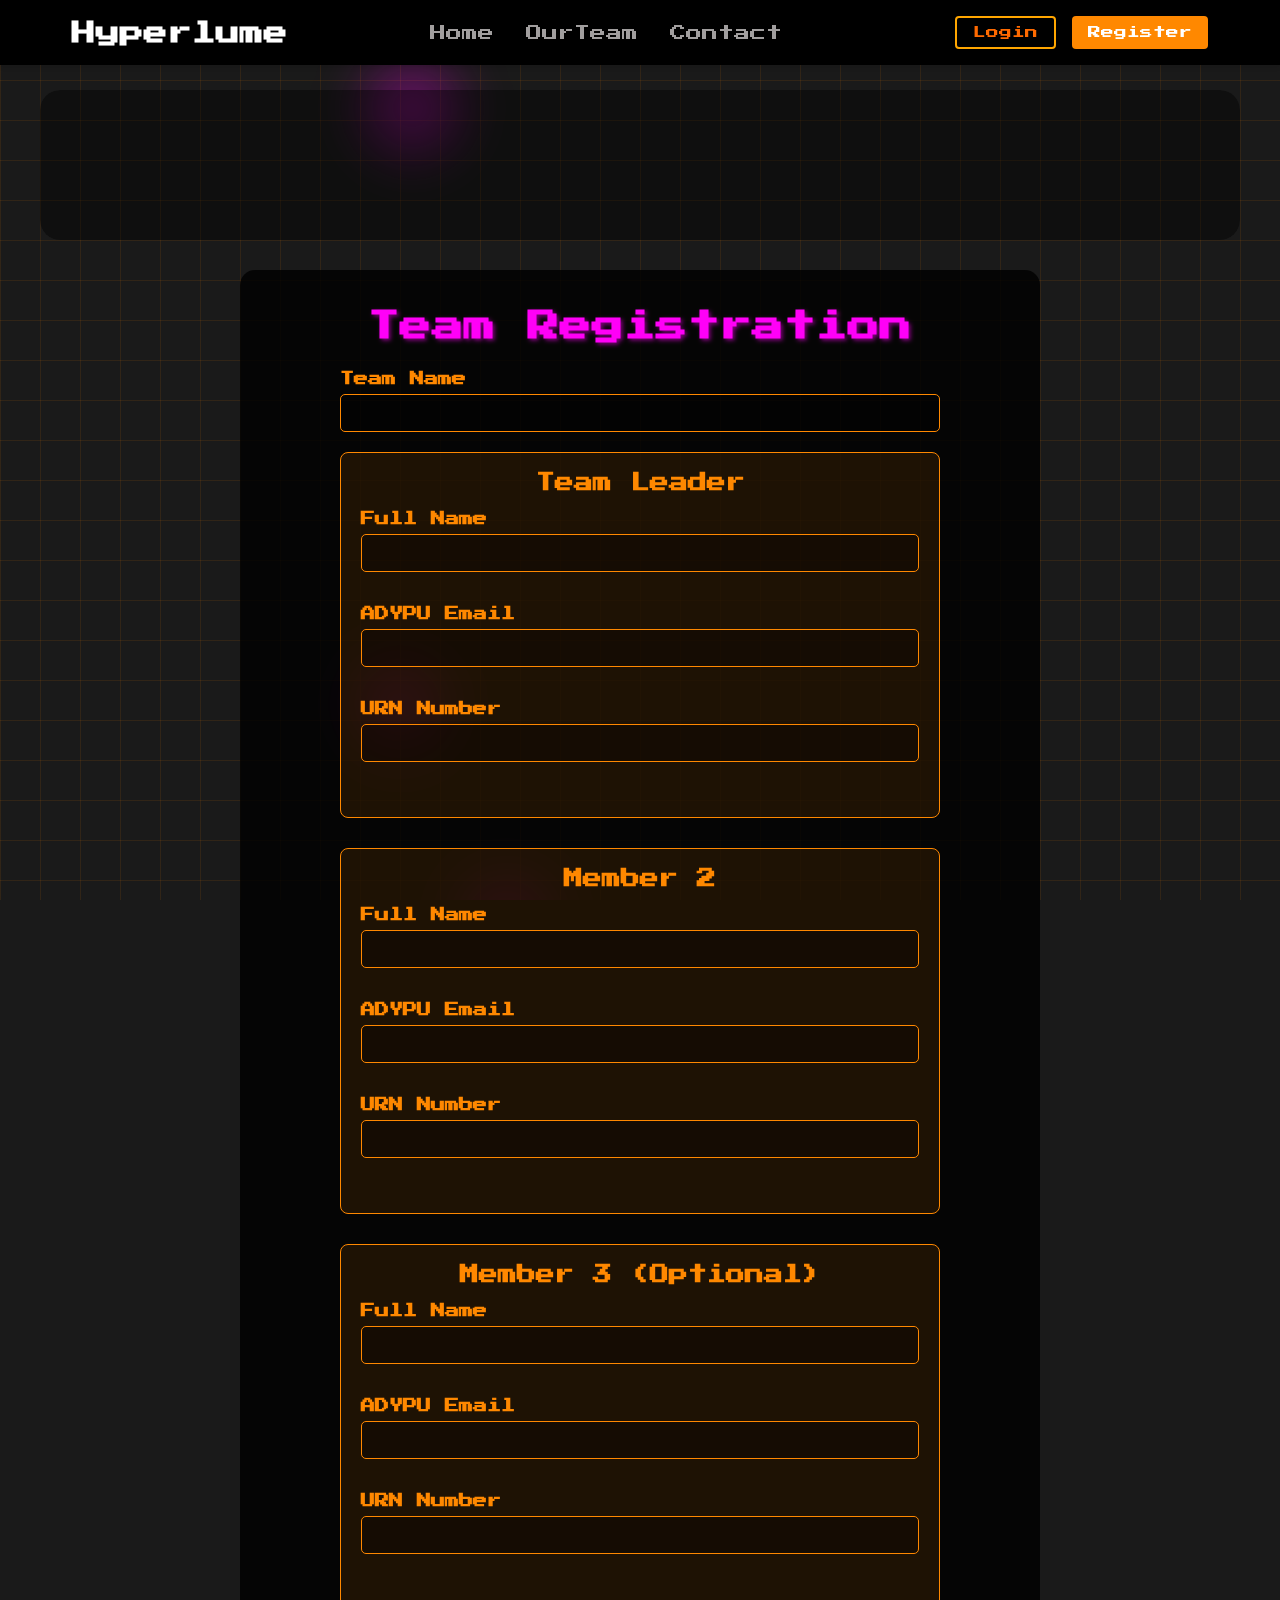
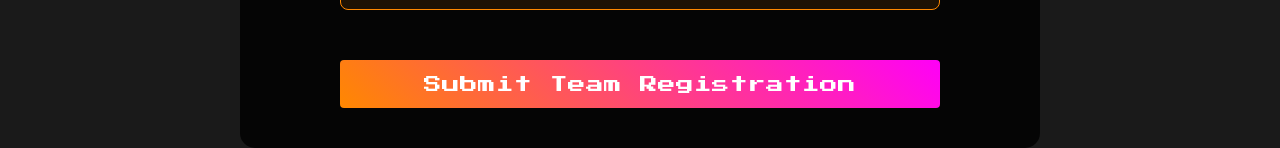
==== index.html @ c60f3e99 "Your commit message describing the changes" ====
<!DOCTYPE html>
<html lang="en">
<head>
    <meta charset="UTF-8">
    <meta name="viewport" content="width=device-width, initial-scale=1.0">
    <title>Game Development Website</title>
    <link rel="stylesheet" href="styles.css">
</head>
<body>
    <header class="main-header">
        <div class="header-container">
            <div class="logo">
                <h1>Hyperlume</h1>
            </div>
            <nav class="nav-menu">
                <ul>
                    <li><a href="#home">Home</a></li>
                    <li><a href="#about">OurTeam</a></li>
                    <li><a href="#contact">Contact</a></li>
                </ul>
            </nav>
            <div class="auth-buttons">
                <button class="btn login">Login</button>
                <button class="btn register">Register</button>
            </div>
        </div>
    </header>
    <div class="mainbody">
        <div class="video-background">
            <div class="overlay"></div>
            <video autoplay muted loop id="myVideo">
                <source src="Assets/Mario.mp4" width="100px" height="100px" type="video/mp4">
                Your browser does not support the video tag.
            </video>
        </div>
        <div class="content">
            <h1 class="welcome-text">Welcome to Hyperlume</h1>
        </div>

        <!-- Add team submission section -->
        <div class="submission-section">
            <div class="submission-container">
                <h2>Team Registration</h2>
                <form id="teamSubmissionForm" class="submission-form">
                    <div class="form-group">
                        <label for="teamName">Team Name</label>
                        <input type="text" id="teamName" required>
                    </div>
                    
                    <!-- Team Leader Details -->
                    <div class="member-section">
                        <h3>Team Leader</h3>
                        <div class="form-group">
                            <label for="leaderName">Full Name</label>
                            <input type="text" id="leaderName" required>
                        </div>
                        <div class="form-group">
                            <label for="leaderEmail">ADYPU Email</label>
                            <input type="email" id="leaderEmail" pattern=".+@adypu\.edu\.in" title="Please use your ADYPU email" required>
                        </div>
                        <div class="form-group">
                            <label for="leaderURN">URN Number</label>
                            <input type="text" id="leaderURN" required>
                        </div>
                    </div>

                    <!-- Member 2 Details -->
                    <div class="member-section">
                        <h3>Member 2</h3>
                        <div class="form-group">
                            <label for="member2Name">Full Name</label>
                            <input type="text" id="member2Name" required>
                        </div>
                        <div class="form-group">
                            <label for="member2Email">ADYPU Email</label>
                            <input type="email" id="member2Email" pattern=".+@adypu\.edu\.in" title="Please use your ADYPU email" required>
                        </div>
                        <div class="form-group">
                            <label for="member2URN">URN Number</label>
                            <input type="text" id="member2URN" required>
                        </div>
                    </div>

                    <!-- Member 3 Details (Optional) -->
                    <div class="member-section">
                        <h3>Member 3 (Optional)</h3>
                        <div class="form-group">
                            <label for="member3Name">Full Name</label>
                            <input type="text" id="member3Name">
                        </div>
                        <div class="form-group">
                            <label for="member3Email">ADYPU Email</label>
                            <input type="email" id="member3Email" pattern=".+@adypu\.edu\.in" title="Please use your ADYPU email">
                        </div>
                        <div class="form-group">
                            <label for="member3URN">URN Number</label>
                            <input type="text" id="member3URN">
                        </div>
                    </div>

                    <button type="submit" class="btn submit-btn">Submit Team Registration</button>
                </form>
            </div>
        </div>
    </div>

    <!-- Add the modal forms after the mainbody div -->
    <div class="modal" id="loginModal">
        <div class="modal-content">
            <span class="close">&times;</span>
            <h2>Login</h2>
            <form id="loginForm">
                <div class="form-group">
                    <label for="loginEmail">Email</label>
                    <input type="email" id="loginEmail" required>
                </div>
                <div class="form-group">
                    <label for="loginPassword">Password</label>
                    <input type="password" id="loginPassword" required>
                </div>
                <button type="submit" class="btn submit-btn">Login</button>
            </form>
        </div>
    </div>

    <div class="modal" id="registerModal">
        <div class="modal-content">
            <span class="close">&times;</span>
            <h2>Register</h2>
            <form id="registerForm">
                <div class="form-group">
                    <label for="registerName">Full Name</label>
                    <input type="text" id="registerName" required>
                </div>
                <div class="form-group">
                    <label for="registerEmail">Email</label>
                    <input type="email" id="registerEmail" required>
                </div>
                <div class="form-group">
                    <label for="registerPassword">Password</label>
                    <input type="password" id="registerPassword" required>
                </div>
                <div class="form-group">
                    <label for="confirmPassword">Confirm Password</label>
                    <input type="password" id="confirmPassword" required>
                </div>
                <button type="submit" class="btn submit-btn">Register</button>
            </form>
        </div>
    </div>

    <script src="script.js"></script>
</body>
</html>
---- styles.css ----
@import url('https://fonts.googleapis.com/css2?family=Press+Start+2P&display=swap');

* {
    margin: 0;
    padding: 0;
    box-sizing: border-box;
    font-family: 'Press Start 2P', cursive;
}

body {
    background-color: #1a1a1a;
    overflow-x: hidden; /* Prevent horizontal scroll */
    position: relative;
}

.main-header {
    background-color: #000000;
    box-shadow: 0 2px 5px rgba(0,0,0,0.1);
    padding: 1rem 0;
    position: fixed;
    top: 0;
    left: 0;
    width: 100%;
    z-index: 1000;
}

.header-container {
    max-width: 1200px;
    margin: 0 auto;
    padding: 0 2rem;
    display: flex;
    justify-content: space-between;
    align-items: center;
}

.logo h1 {
    margin: 0;
    font-size: 1.5rem;
    color: #ffffff;
}

.nav-menu ul {
    list-style: none;
    margin: 0;
    padding: 0;
    display: flex;
    gap: 2rem;
}

.nav-menu a {
    text-decoration: none;
    color: #a19e9e;
    font-weight: 500;
    transition: color 0.3s ease;
    position: relative;
    display: inline-block;
}

.nav-menu a:hover {
    color: #ff9500;
    animation: glitch 0.3s infinite;
}

@keyframes glitch {
    0% {
        transform: translate(0);
    }
    20% {
        transform: translate(-2px, 2px);
        color: #00ff00;
    }
    40% {
        transform: translate(-2px, -2px);
        color: #ff0000;
    }
    60% {
        transform: translate(2px, 2px);
        color: #0000ff;
    }
    80% {
        transform: translate(2px, -2px);
        color: #ff9500;
    }
    100% {
        transform: translate(0);
        color: #ff9500;
    }
}

.auth-buttons {
    display: flex;
    gap: 1rem;
    margin-left: 2rem;
}

.btn {
    padding: 0.5rem 1rem;
    border: none;
    border-radius: 4px;
    font-size: 0.8rem;
    cursor: pointer;
    transition: all 0.3s ease;
    font-family: 'Press Start 2P', cursive;
}

.login {
    background-color: transparent;
    border: 2px solid #ffa600;
    color: #ff6a00;
}

.login:hover {
    background-color: #ff8800;
    color: white;
}

.register {
    background-color: #ff8800;
    color: white;
}

.register:hover {
    background-color: #c76a00;
}

.video-background {
    position: relative;
    top: 70px;
    left: 0;
    transform: none;
    display: flex;
    justify-content: center;
    align-items: center;
    z-index: 0;
    overflow: hidden;
    border-radius: 20px;
    transition: all 0.3s ease;
    cursor: pointer;
    margin: 20px auto;
    max-width: 1200px;
}

.video-background:hover {
    transform: scale(1.02);
    box-shadow: 0 0 30px rgb(198, 10, 255);
    border: 2px solid #ff00f7;
}

#myVideo {
    width: 100%;
    height: 100%;
    object-fit: cover;
    border-radius: 20px;
}

.overlay {
    position: absolute;
    top: 0;
    left: 0;
    width: 100%;
    height: 100%;
    background-color: rgba(0, 0, 0, 0.4);
    z-index: 1;
    border-radius: 20px;
}

.welcome-text {
    position: absolute;
    bottom: 250px;
    left: 50%;
    transform: translateX(-50%);
    font-size: 3rem;
    color: #fff;
    text-shadow: 2px 2px 0px #ff00f7,
                 4px 4px 0px #9700ff;
    letter-spacing: 2px;
    text-align: center;
    animation: textFloat 3s ease-in-out infinite;
    z-index: 2;
    transition: all 0.3s ease;
    width: 100%;
}

.welcome-text:hover {
    animation: textGlitch 0.5s infinite;
    cursor: pointer;
    letter-spacing: 4px;
}

@keyframes textGlitch {
    0% {
        text-shadow: 2px 2px 0px #ff00f7,
                     -2px -2px 0px #9700ff;
        transform: translateX(-50%) skew(0deg);
    }
    20% {
        text-shadow: -2px 2px 0px #00ff00,
                     2px -2px 0px #ff0000;
        transform: translateX(-52%) skew(2deg);
    }
    40% {
        text-shadow: 2px -2px 0px #ff00f7,
                     -2px 2px 0px #00ffff;
        transform: translateX(-48%) skew(-2deg);
    }
    60% {
        text-shadow: -2px -2px 0px #ff0000,
                     2px 2px 0px #0000ff;
        transform: translateX(-51%) skew(2deg);
    }
    80% {
        text-shadow: 2px 2px 0px #9700ff,
                     -2px -2px 0px #00ff00;
        transform: translateX(-49%) skew(-2deg);
    }
    100% {
        text-shadow: 2px 2px 0px #ff00f7,
                     -2px -2px 0px #9700ff;
        transform: translateX(-50%) skew(0deg);
    }
}

@keyframes textFloat {
    0%, 100% {
        transform: translateX(-50%) translateY(0);
    }
    50% {
        transform: translateX(-50%) translateY(-10px);
    }
}

.content {
    position: relative;
    z-index: 1;
    color: #fff;
    width: 100%;
}

.modal {
    display: none;
    position: fixed;
    z-index: 1000;
    left: 0;
    top: 0;
    width: 100%;
    height: 100%;
    background-color: rgba(0, 0, 0, 0.5);
}

.modal-content {
    background-color: #fefefe;
    margin: 15% auto;
    padding: 20px;
    border: 1px solid #888;
    width: 80%;
    max-width: 500px;
    border-radius: 8px;
    position: relative;
}

.close {
    position: absolute;
    right: 20px;
    top: 10px;
    color: #aaa;
    font-size: 28px;
    font-weight: bold;
    cursor: pointer;
}

.close:hover {
    color: black;
}

.form-group {
    margin-bottom: 15px;
}

.form-group label {
    display: block;
    margin-bottom: 5px;
    font-weight: bold;
}

.form-group input {
    width: 100%;
    padding: 8px;
    border: 1px solid #ddd;
    border-radius: 4px;
    font-size: 16px;
}

.submit-btn {
    width: 100%;
    padding: 10px;
    background-color: #4CAF50;
    color: white;
    border: none;
    border-radius: 4px;
    cursor: pointer;
    font-size: 16px;
}

.submit-btn:hover {
    background-color: #45a049;
}

.submission-section {
    padding: 40px 20px;
    margin-top: 100px;
    background-color: rgba(0, 0, 0, 0.8);
    border-radius: 15px;
    max-width: 800px;
    margin-left: auto;
    margin-right: auto;
    position: relative;
    z-index: 2;
}

.submission-container {
    color: #fff;
    text-align: center;
}

.submission-container h2 {
    color: #ff8800;
    margin-bottom: 30px;
    font-size: 2rem;
    text-shadow: 2px 2px 4px rgba(255, 136, 0, 0.5);
}

.countdown-timer {
    margin-bottom: 40px;
}

.countdown-timer h3 {
    color: #ff00f7;
    margin-bottom: 20px;
}

#countdown {
    display: flex;
    justify-content: center;
    gap: 20px;
}

.countdown-item {
    background: rgba(255, 136, 0, 0.1);
    padding: 15px;
    border-radius: 10px;
    min-width: 100px;
    border: 2px solid #ff8800;
}

.countdown-item span {
    font-size: 2rem;
    color: #ff8800;
    display: block;
    margin-bottom: 5px;
}

.countdown-item p {
    font-size: 0.8rem;
    color: #fff;
    margin: 0;
}

.submission-form {
    max-width: 600px;
    margin: 0 auto;
    text-align: left;
}

.submission-form .form-group {
    margin-bottom: 20px;
}

.submission-form label {
    color: #ff8800;
    margin-bottom: 10px;
    display: block;
}

.submission-form input,
.submission-form textarea {
    width: 100%;
    padding: 10px;
    background-color: rgba(255, 255, 255, 0.1);
    border: 2px solid #ff8800;
    border-radius: 5px;
    color: #fff;
    font-family: inherit;
}

.submission-form textarea {
    resize: vertical;
}

.submission-form input[type="file"] {
    padding: 5px;
}

.submission-form .submit-btn {
    background-color: #ff8800;
    border: none;
    margin-top: 20px;
}

.submission-form .submit-btn:hover {
    background-color: #ff00f7;
}

.member-section {
    border: 1px solid #ff8800;
    padding: 20px;
    margin-bottom: 30px;
    border-radius: 8px;
    background-color: rgba(255, 136, 0, 0.1);
}

.member-section h3 {
    color: #ff8800;
    margin-bottom: 20px;
    font-size: 1.2rem;
    text-align: center;
}

.submission-container h2 {
    color: #ff00f7;
    margin-bottom: 30px;
    font-size: 2rem;
    text-align: center;
    text-shadow: 2px 2px 4px rgba(255, 0, 247, 0.5);
}

.submission-form input {
    background-color: rgba(0, 0, 0, 0.3);
    color: #fff;
    border: 1px solid #ff8800;
}

.submission-form input:focus {
    outline: none;
    border-color: #ff00f7;
    box-shadow: 0 0 5px rgba(255, 0, 247, 0.5);
}

.submission-form label {
    color: #ff8800;
    margin-bottom: 8px;
    font-size: 0.9rem;
}

.submit-btn {
    background: linear-gradient(45deg, #ff8800, #ff00f7);
    border: none;
    color: white;
    padding: 15px 30px;
    font-size: 1.1rem;
    margin-top: 30px;
    transition: all 0.3s ease;
}

.submit-btn:hover {
    background: linear-gradient(45deg, #ff00f7, #ff8800);
    transform: translateY(-2px);
    box-shadow: 0 5px 15px rgba(255, 0, 247, 0.3);
}

.team-registration {
    position: relative;
    z-index: 2;
    max-width: 800px;
    margin: 250px auto 50px;
    padding: 30px;
    background-color: rgba(0, 0, 0, 0.8);
    border-radius: 15px;
    border: 2px solid #ff8800;
}

.team-registration h2 {
    color: #ff00f7;
    text-align: center;
    margin-bottom: 30px;
    font-size: 1.5rem;
    text-shadow: 2px 2px 4px rgba(255, 0, 247, 0.5);
}

.member-section {
    margin-bottom: 30px;
    padding: 20px;
    border: 1px solid #ff8800;
    border-radius: 8px;
    background-color: rgba(255, 136, 0, 0.1);
}

.member-section h3 {
    color: #ff8800;
    margin-bottom: 20px;
    font-size: 1.2rem;
    text-align: center;
}

.member-section input {
    width: 100%;
    padding: 10px;
    margin-bottom: 15px;
    background-color: rgba(0, 0, 0, 0.3);
    border: 1px solid #ff8800;
    border-radius: 5px;
    color: #fff;
    font-family: inherit;
}

.member-section input:focus {
    outline: none;
    border-color: #ff00f7;
    box-shadow: 0 0 5px rgba(255, 0, 247, 0.5);
}

.member-section label {
    display: block;
    color: #ff8800;
    margin-bottom: 8px;
    font-size: 0.9rem;
}

.submit-team-btn {
    width: 100%;
    background: linear-gradient(45deg, #ff8800, #ff00f7);
    border: none;
    color: white;
    padding: 15px 30px;
    font-size: 1.1rem;
    border-radius: 5px;
    cursor: pointer;
    transition: all 0.3s ease;
    font-family: 'Press Start 2P', cursive;
}

.submit-team-btn:hover {
    background: linear-gradient(45deg, #ff00f7, #ff8800);
    transform: translateY(-2px);
    box-shadow: 0 5px 15px rgba(255, 0, 247, 0.3);
}

/* Remove the previous game-background related styles and add these new ones */

.retro-background {
    position: fixed;
    top: 0;
    left: 0;
    width: 100%;
    height: 100%;
    z-index: -1;
    background-color: #1a1a1a;
    overflow: hidden;
}

.scanline {
    position: absolute;
    width: 100%;
    height: 4px;
    background: linear-gradient(
        to bottom,
        rgba(255, 0, 247, 0) 0%,
        rgba(255, 0, 247, 0.3) 50%,
        rgba(255, 0, 247, 0) 100%
    );
    animation: scan 6s linear infinite;
}

.grid {
    position: absolute;
    width: 100%;
    height: 100%;
    background-image: 
        linear-gradient(rgba(255, 136, 0, 0.1) 1px, transparent 1px),
        linear-gradient(90deg, rgba(255, 136, 0, 0.1) 1px, transparent 1px);
    background-size: 40px 40px;
    animation: gridMove 20s linear infinite;
}

.glow {
    position: absolute;
    width: 150px;
    height: 150px;
    background: radial-gradient(circle, 
        rgba(255, 0, 247, 0.4) 0%,
        rgba(255, 0, 247, 0.1) 50%,
        transparent 70%
    );
    border-radius: 50%;
    filter: blur(20px);
    animation: float 8s infinite;
}

@keyframes scan {
    0% {
        transform: translateY(-100vh);
    }
    100% {
        transform: translateY(100vh);
    }
}

@keyframes gridMove {
    0% {
        transform: translateY(0);
    }
    100% {
        transform: translateY(40px);
    }
}

@keyframes float {
    0%, 100% {
        transform: translate(0, 0);
    }
    25% {
        transform: translate(50vw, 25vh);
    }
    50% {
        transform: translate(75vw, 50vh);
    }
    75% {
        transform: translate(25vw, 75vh);
    }
}

.coin-background {
    position: fixed;
    top: 0;
    left: 0;
    width: 100%;
    height: 100%;
    z-index: -1;
    pointer-events: none;
    overflow: hidden;
}

.coin {
    position: absolute;
    width: 32px;
    height: 32px;
    background-image: url('Coin.png');
    background-size: contain;
    background-repeat: no-repeat;
    opacity: 0.6;
}

@keyframes coinFloat {
    0% {
        transform: translateY(-20vh) rotate(0deg);
    }
    100% {
        transform: translateY(120vh) rotate(360deg);
    }
}

.mushroom {
    position: absolute;
    width: 32px;
    height: 32px;
    background-image: url('Mushroom.png');
    background-size: contain;
    background-repeat: no-repeat;
    opacity: 0.6;
}

@keyframes mushroomFloat {
    0% {
        transform: translateY(-20vh) rotate(0deg);
    }
    50% {
        transform: translateY(50vh) rotate(180deg);
    }
    100% {
        transform: translateY(120vh) rotate(360deg);
    }
}
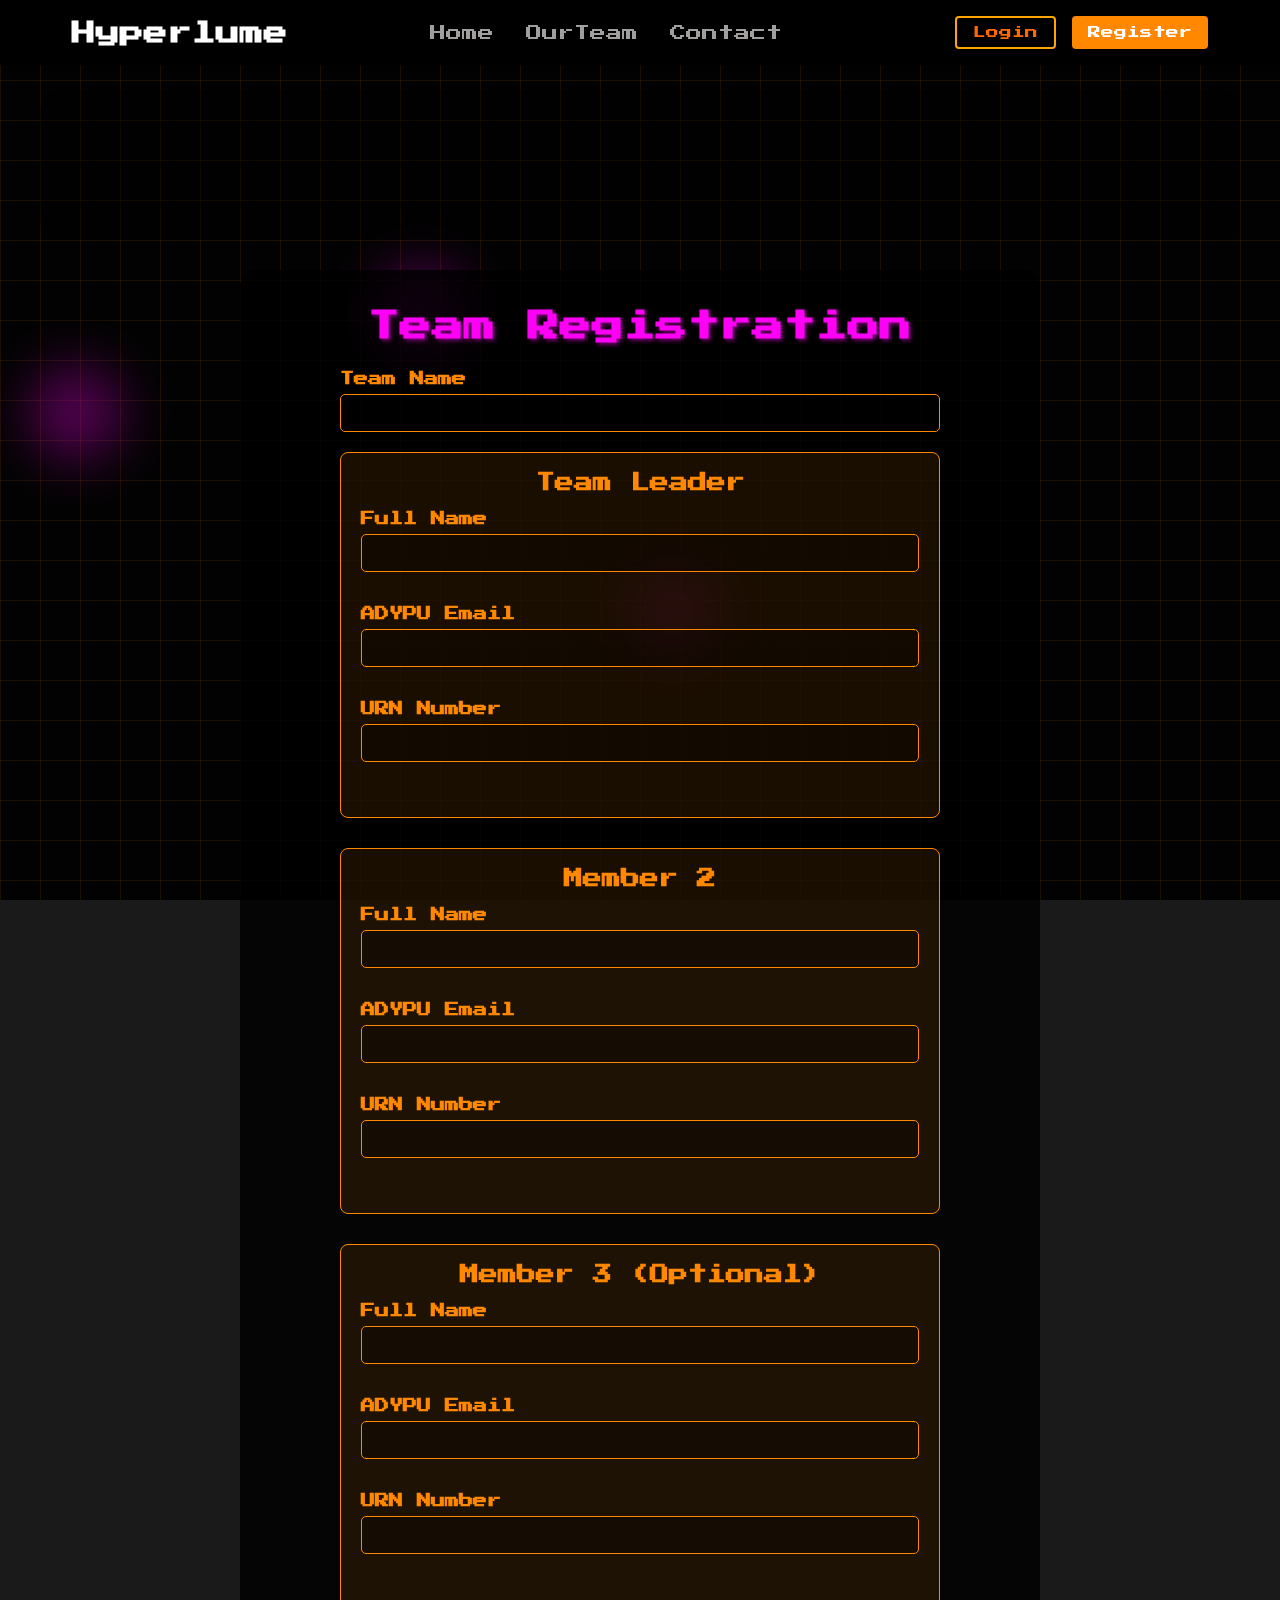
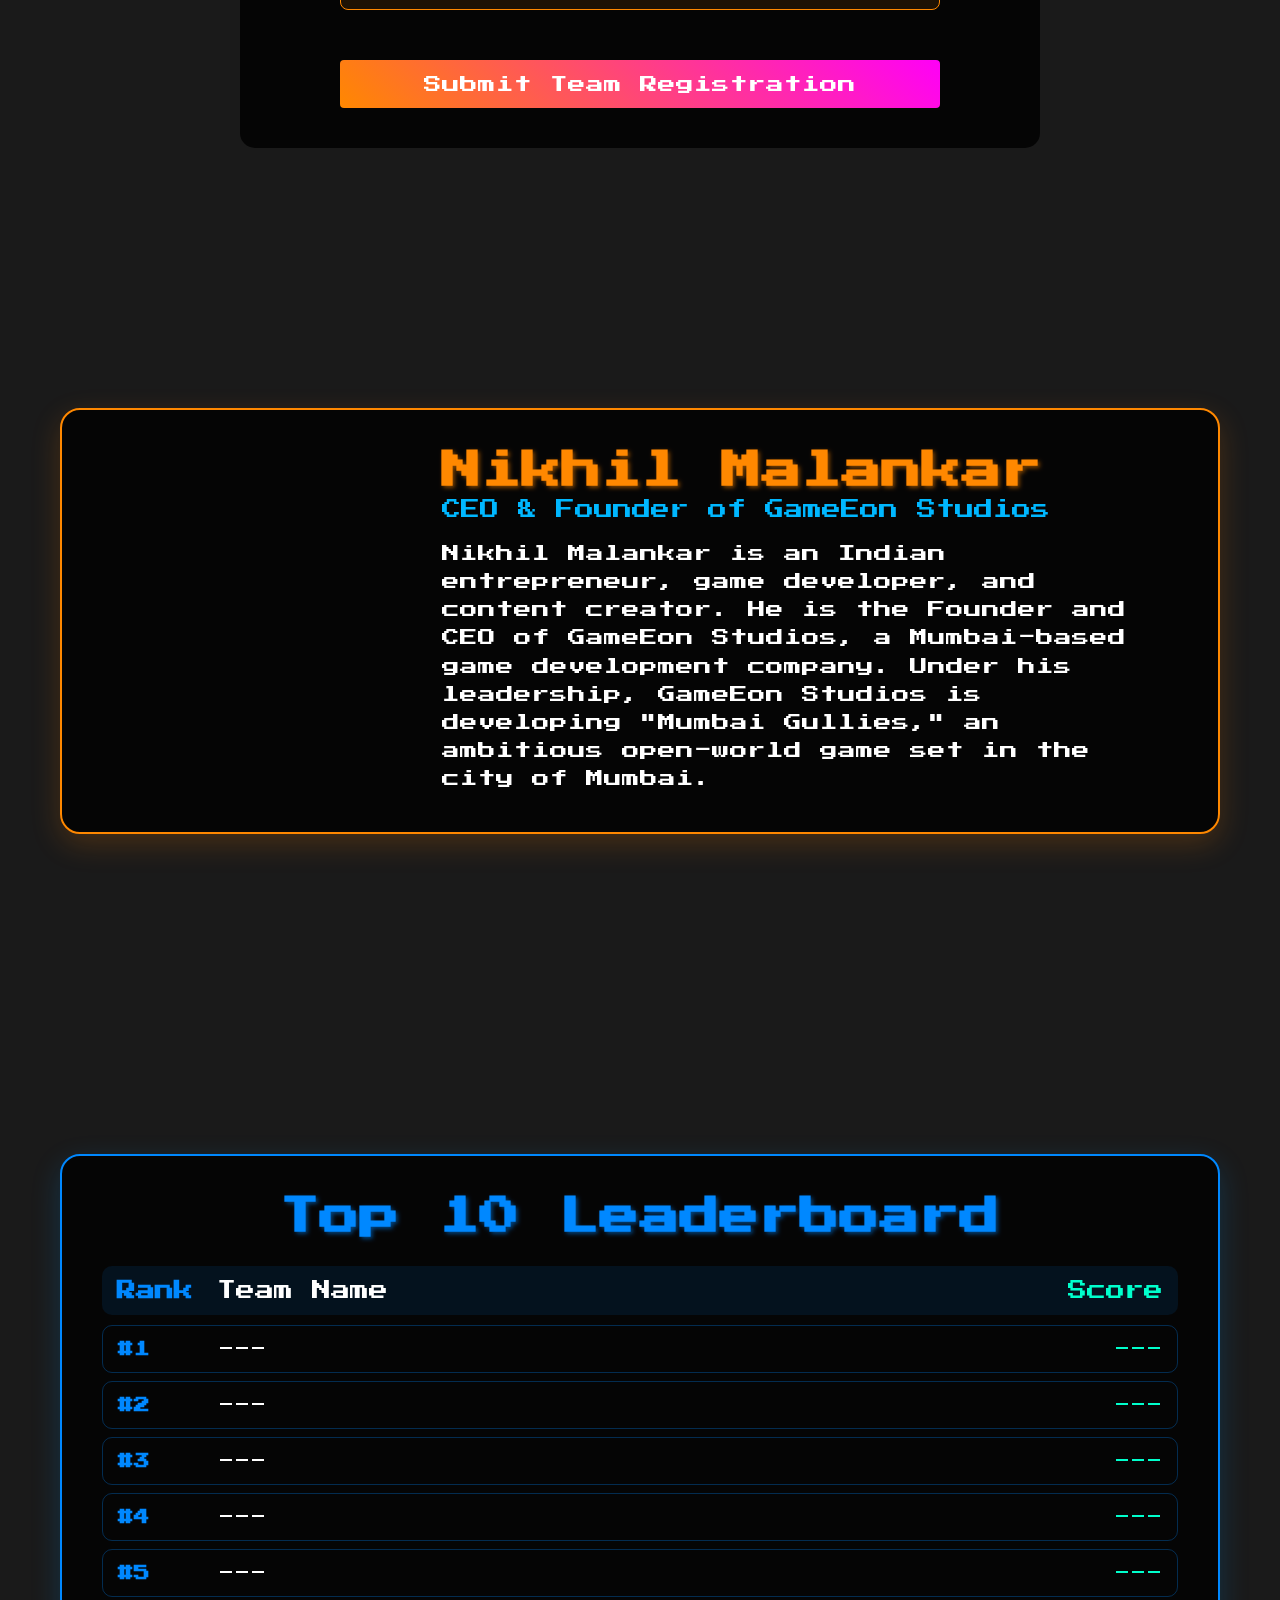
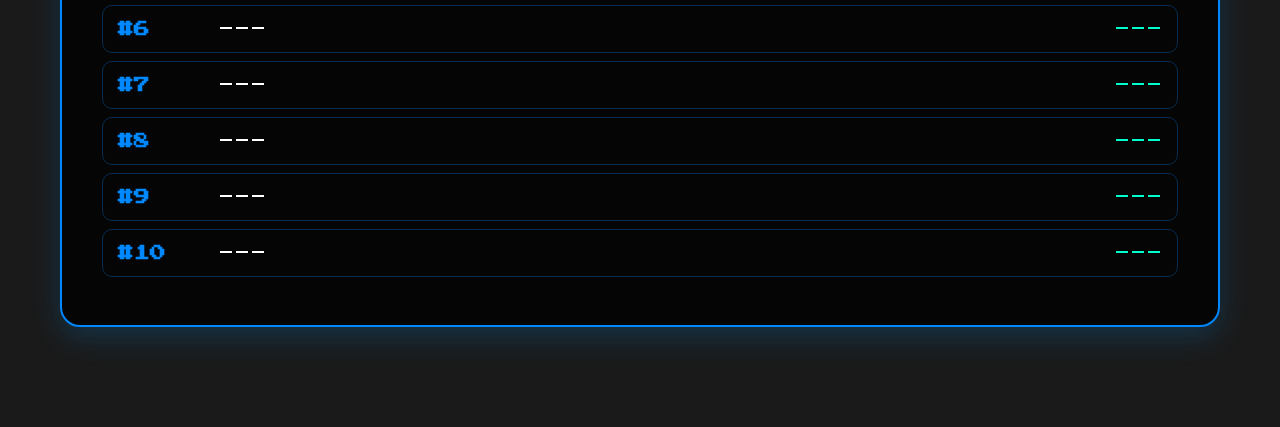
==== commit 63232429: "Update 6" ====
--- a/index.html
+++ b/index.html
@@ -15,7 +15,7 @@
             <nav class="nav-menu">
                 <ul>
                     <li><a href="#home">Home</a></li>
-                    <li><a href="#about">OurTeam</a></li>
+                    <li><a href="about.html">OurTeam</a></li>
                     <li><a href="#contact">Contact</a></li>
                 </ul>
             </nav>
@@ -102,6 +102,93 @@
                 </form>
             </div>
         </div>
+
+        <section class="special-guest">
+            <div class="container">
+                <div class="guest-card">
+                    <div class="guest-image">
+                        <img src="assets/nikhil malankar.jpeg" alt="Nikhil Malankar - Special Guest">
+                    </div>
+                    <div class="guest-info">
+                        <h3>Nikhil Malankar</h3>
+                        <p class="guest-title">CEO & Founder of GameEon Studios</p>
+                        <p class="guest-description">
+                            Nikhil Malankar is an Indian entrepreneur, game developer, and content creator.
+                             He is the Founder and CEO of GameEon Studios, a Mumbai-based game development company. 
+                             Under his leadership, GameEon Studios is developing "Mumbai Gullies," 
+                             an ambitious open-world game set in the city of Mumbai. 
+                        </p>
+                    </div>
+                </div>
+            </div>
+        </section>
+
+        <!-- Add this after the special-guest section -->
+        <section class="leaderboard-section">
+            <div class="container">
+                <div class="leaderboard-card">
+                    <h2>Top 10 Leaderboard</h2>
+                    <div class="leaderboard-table">
+                        <div class="leaderboard-header">
+                            <span class="rank">Rank</span>
+                            <span class="team">Team Name</span>
+                            <span class="score">Score</span>
+                        </div>
+                        <!-- Empty slots with placeholder text -->
+                        <div class="leaderboard-row">
+                            <span class="rank">#1</span>
+                            <span class="team">---</span>
+                            <span class="score">---</span>
+                        </div>
+                        <div class="leaderboard-row">
+                            <span class="rank">#2</span>
+                            <span class="team">---</span>
+                            <span class="score">---</span>
+                        </div>
+                        <div class="leaderboard-row">
+                            <span class="rank">#3</span>
+                            <span class="team">---</span>
+                            <span class="score">---</span>
+                        </div>
+                        <div class="leaderboard-row">
+                            <span class="rank">#4</span>
+                            <span class="team">---</span>
+                            <span class="score">---</span>
+                        </div>
+                        <div class="leaderboard-row">
+                            <span class="rank">#5</span>
+                            <span class="team">---</span>
+                            <span class="score">---</span>
+                        </div>
+                        <div class="leaderboard-row">
+                            <span class="rank">#6</span>
+                            <span class="team">---</span>
+                            <span class="score">---</span>
+                        </div>
+                        <div class="leaderboard-row">
+                            <span class="rank">#7</span>
+                            <span class="team">---</span>
+                            <span class="score">---</span>
+                        </div>
+                        <div class="leaderboard-row">
+                            <span class="rank">#8</span>
+                            <span class="team">---</span>
+                            <span class="score">---</span>
+                        </div>
+                        <div class="leaderboard-row">
+                            <span class="rank">#9</span>
+                            <span class="team">---</span>
+                            <span class="score">---</span>
+                        </div>
+                        <div class="leaderboard-row">
+                            <span class="rank">#10</span>
+                            <span class="team">---</span>
+                            <span class="score">---</span>
+                        </div>
+                    </div>
+                </div>
+            </div>
+        </section>
     </div>
 
     <!-- Add the modal forms after the mainbody div -->
--- a/styles.css
+++ b/styles.css
@@ -11,6 +11,8 @@
     background-color: #1a1a1a;
     overflow-x: hidden; /* Prevent horizontal scroll */
     position: relative;
+    scroll-behavior: smooth;
+    -webkit-overflow-scrolling: touch; /* For better scrolling on iOS */
 }
 
 .main-header {
@@ -22,6 +24,11 @@
     left: 0;
     width: 100%;
     z-index: 1000;
+    transition: transform 0.3s ease;
+}
+
+.main-header.hidden {
+    transform: translateY(-100%);
 }
 
 .header-container {
@@ -553,7 +560,7 @@
     width: 100%;
     height: 100%;
     z-index: -1;
-    background-color: #1a1a1a;
+    background-color: rgba(0, 0, 0, 0.9);
     overflow: hidden;
 }
 
@@ -643,7 +650,7 @@
     position: absolute;
     width: 32px;
     height: 32px;
-    background-image: url('Coin.png');
+    background-image: url('Assets/Coin.png');
     background-size: contain;
     background-repeat: no-repeat;
     opacity: 0.6;
@@ -662,7 +669,7 @@
     position: absolute;
     width: 32px;
     height: 32px;
-    background-image: url('Mushroom.png');
+    background-image: url('Assets/Mushroom.png');
     background-size: contain;
     background-repeat: no-repeat;
     opacity: 0.6;
@@ -679,3 +686,460 @@
         transform: translateY(120vh) rotate(360deg);
     }
 }
+
+.special-guest {
+    padding: 80px 0;
+    background: transparent;
+    position: relative;
+    z-index: 2;
+}
+
+.guest-card {
+    display: flex;
+    align-items: center;
+    gap: 40px;
+    background: rgba(0, 0, 0, 0.8);
+    border-radius: 20px;
+    padding: 40px;
+    box-shadow: 0 10px 30px rgba(255, 132, 0, 0.2);
+    margin-top: 40px;
+    transition: transform 0.3s ease;
+    border: 2px solid #ff8800;
+    max-width: 1200px;
+    margin-left: auto;
+    margin-right: auto;
+}
+
+.guest-card:hover {
+    transform: translateY(-5px);
+    border-color: #ff8000;
+    box-shadow: 0 15px 40px rgba(255, 102, 0, 0.3);
+}
+
+.guest-image {
+    flex: 0 0 300px;
+    opacity: 0;
+    transform: translateX(-30px);
+    transition: all 0.8s cubic-bezier(0.4, 0, 0.2, 1) 0.3s;
+}
+
+.guest-image img {
+    width: 100%;
+    height: 350px;
+    object-fit: cover;
+    border-radius: 15px;
+    box-shadow: 0 5px 15px rgba(0, 0, 0, 0.2);
+}
+
+.guest-image.visible {
+    opacity: 1;
+    transform: translateX(0);
+}
+
+.guest-info {
+    flex: 1;
+}
+
+.guest-info h3 {
+    font-size: 2.5rem;
+    color: #ff8800;
+    margin-bottom: 10px;
+    text-shadow: 2px 2px 4px rgba(255, 136, 0, 0.5);
+}
+
+.guest-title {
+    font-size: 1.2rem;
+    color: #00b7ff;
+    margin-bottom: 20px;
+    font-weight: 500;
+}
+
+.guest-description {
+    font-size: 1.1rem;
+    line-height: 1.6;
+    color: #ffffff;
+}
+
+@media (max-width: 768px) {
+    .guest-card {
+        flex-direction: column;
+        text-align: center;
+        padding: 20px;
+    }
+
+    .guest-image {
+        flex: 0 0 auto;
+        width: 100%;
+        max-width: 300px;
+        margin: 0 auto;
+    }
+
+    .guest-info h3 {
+        font-size: 2rem;
+    }
+}
+
+/* About page styles */
+.team-section {
+    margin: 2rem 0;
+    padding: 2rem;
+    background-color: #f5f5f5;
+    border-radius: 8px;
+}
+
+.team-members {
+    display: grid;
+    grid-template-columns: repeat(auto-fit, minmax(250px, 1fr));
+    gap: 2rem;
+    margin-top: 1.5rem;
+}
+
+.member {
+    background-color: white;
+    padding: 1.5rem;
+    border-radius: 6px;
+    box-shadow: 0 2px 4px rgba(0, 0, 0, 0.1);
+    text-align: center;
+    transition: transform 0.2s ease;
+}
+
+.member:hover {
+    transform: translateY(-5px);
+}
+
+.member h3 {
+    margin: 0;
+    color: #333;
+    font-size: 1.2rem;
+}
+
+/* Add smooth scrolling behavior to the html element */
+html {
+    scroll-behavior: smooth;
+    height: 100%;
+    overflow-y: scroll; /* Ensure scrollbar is always visible to prevent layout shifts */
+}
+
+/* About page specific styles */
+.container {
+    max-width: 1200px;
+    margin: 0 auto;
+    padding: 20px;
+    color: white;
+}
+
+.container h1 {
+    font-family: 'Press Start 2P', cursive;
+    font-size: 3rem;
+    margin-bottom: 40px;
+    color: white;
+    text-shadow: 2px 2px 0px #ff6f00,
+                 4px 4px 0px #ff3c00;
+}
+
+.team-section {
+    background: rgba(255, 255, 255, 0.1);
+    border-radius: 15px;
+    padding: 30px;
+    margin-bottom: 40px;
+    border: 2px solid #ff8800;
+}
+
+.team-section h2 {
+    font-family: 'Press Start 2P', cursive;
+    color: #ff8800;
+    font-size: 2rem;
+    margin-bottom: 30px;
+    text-shadow: 2px 2px 4px rgba(255, 136, 0, 0.5);
+}
+
+.team-members {
+    display: grid;
+    grid-template-columns: repeat(auto-fit, minmax(200px, 1fr));
+    gap: 20px;
+}
+
+.member {
+    background: rgba(0, 0, 0, 0.5);
+    padding: 20px;
+    border-radius: 10px;
+    text-align: center;
+    border: 1px solid #ff8800;
+    transition: all 0.3s ease;
+}
+
+.member:hover {
+    transform: translateY(-5px);
+    box-shadow: 0 0 20px rgba(255, 136, 0, 0.3);
+    border-color: #ff8000;
+}
+
+.member h3 {
+    font-family: 'Press Start 2P', cursive;
+    color: white;
+    font-size: 1.2rem;
+    margin: 0;
+}
+
+/* Adjust container margin for header */
+.container {
+    margin-top: 120px !important;
+}
+
+/* Media Queries for About Page */
+@media screen and (max-width: 1200px) {
+    .container {
+        padding: 20px;
+        margin-top: 100px !important;
+    }
+
+    .container h1 {
+        font-size: 2.5rem;
+    }
+
+    .team-section h2 {
+        font-size: 1.8rem;
+    }
+}
+
+@media screen and (max-width: 768px) {
+    .container h1 {
+        font-size: 2rem;
+        text-align: center;
+    }
+
+    .team-section {
+        padding: 20px;
+    }
+
+    .team-section h2 {
+        font-size: 1.5rem;
+        text-align: center;
+    }
+
+    .team-members {
+        grid-template-columns: repeat(auto-fit, minmax(150px, 1fr));
+        gap: 15px;
+    }
+
+    .member {
+        padding: 15px;
+    }
+
+    .member h3 {
+        font-size: 1rem;
+    }
+
+    /* Update nav-menu styles */
+    .nav-menu {
+        width: 100%;
+    }
+
+    .nav-menu ul {
+        flex-direction: column;
+        gap: 0.5rem;  /* Reduced from 1rem */
+        text-align: center;
+        padding: 0.5rem 0;  /* Add padding */
+    }
+
+    .nav-menu a {
+        font-size: 0.9rem;  /* Smaller font size */
+        padding: 0.3rem 0;  /* Add some vertical padding */
+        display: block;
+    }
+
+    /* Make header more compact */
+    .header-container {
+        flex-direction: column;
+        padding: 0.5rem;  /* Reduced from 1rem */
+        gap: 0.5rem;  /* Reduced from 1rem */
+    }
+
+    .logo h1 {
+        font-size: 1.2rem;  /* Smaller logo text */
+    }
+
+    .auth-buttons {
+        margin: 0;
+        justify-content: center;
+        gap: 0.5rem;  /* Reduced gap between buttons */
+    }
+
+    .btn {
+        padding: 0.3rem 0.8rem;  /* Smaller padding */
+        font-size: 0.7rem;  /* Smaller font size */
+    }
+}
+
+@media screen and (max-width: 480px) {
+    .container h1 {
+        font-size: 1.5rem;
+    }
+
+    .team-section h2 {
+        font-size: 1.2rem;
+    }
+
+    .team-members {
+        grid-template-columns: 1fr;
+    }
+
+    .member h3 {
+        font-size: 0.9rem;
+    }
+
+    /* Adjust coin and mushroom sizes for mobile */
+    .coin, .mushroom {
+        width: 24px;
+        height: 24px;
+    }
+
+    /* Even smaller for mobile */
+    .nav-menu a {
+        font-size: 0.8rem;
+    }
+
+    .logo h1 {
+        font-size: 1rem;
+    }
+
+    .btn {
+        padding: 0.25rem 0.6rem;
+        font-size: 0.6rem;
+    }
+}
+
+/* Dark mode media query */
+@media (prefers-color-scheme: dark) {
+    .team-section {
+        background: rgba(255, 255, 255, 0.05);
+    }
+
+    .member {
+        background: rgba(0, 0, 0, 0.7);
+        border-color: #ff8000;
+    }
+
+    .member:hover {
+        border-color: #ff6f00;
+        box-shadow: 0 0 20px rgba(255, 68, 0, 0.2);
+    }
+}
+
+/* Add these new styles */
+.header-trigger-area {
+    position: fixed;
+    top: 0;
+    left: 0;
+    width: 100%;
+    height: 10vh; /* 10% of viewport height */
+    z-index: 999;
+}
+
+/* Add these styles */
+.leaderboard-section {
+    padding: 80px 0;
+    position: relative;
+    z-index: 2;
+}
+
+.leaderboard-card {
+    background: rgba(0, 0, 0, 0.8);
+    border-radius: 20px;
+    padding: 40px;
+    box-shadow: 0 10px 30px rgba(0, 157, 255, 0.2);
+    border: 2px solid #0088ff;
+    max-width: 1200px;
+    margin: 0 auto;
+    transition: transform 0.3s ease;
+}
+
+.leaderboard-card:hover {
+    transform: translateY(-5px);
+    border-color: #00f7ff;
+    box-shadow: 0 15px 40px rgba(0, 247, 255, 0.3);
+}
+
+.leaderboard-card h2 {
+    font-size: 2.5rem;
+    color: #0088ff;
+    margin-bottom: 30px;
+    text-align: center;
+    text-shadow: 2px 2px 4px rgba(0, 136, 255, 0.5);
+}
+
+.leaderboard-table {
+    width: 100%;
+}
+
+.leaderboard-header {
+    display: grid;
+    grid-template-columns: 100px 1fr 150px;
+    padding: 15px;
+    background: rgba(0, 136, 255, 0.1);
+    border-radius: 10px;
+    margin-bottom: 10px;
+    color: #0088ff;
+    font-size: 1.2rem;
+}
+
+.leaderboard-row {
+    display: grid;
+    grid-template-columns: 100px 1fr 150px;
+    padding: 15px;
+    border: 1px solid rgba(0, 136, 255, 0.3);
+    border-radius: 10px;
+    margin-bottom: 8px;
+    color: white;
+    transition: all 0.3s ease;
+}
+
+.leaderboard-row:hover {
+    background: rgba(0, 136, 255, 0.1);
+    transform: translateX(10px);
+    border-color: #00f7ff;
+}
+
+.rank {
+    color: #0088ff;
+    font-weight: bold;
+}
+
+.team {
+    color: #ffffff;
+}
+
+.score {
+    color: #00ffcc;
+    text-align: right;
+}
+
+/* Media queries for leaderboard */
+@media screen and (max-width: 768px) {
+    .leaderboard-card {
+        padding: 20px;
+        margin: 0 20px;
+    }
+
+    .leaderboard-card h2 {
+        font-size: 1.8rem;
+    }
+
+    .leaderboard-header, .leaderboard-row {
+        grid-template-columns: 70px 1fr 100px;
+        font-size: 0.9rem;
+        padding: 10px;
+    }
+}
+
+@media screen and (max-width: 480px) {
+    .leaderboard-card h2 {
+        font-size: 1.4rem;
+    }
+
+    .leaderboard-header, .leaderboard-row {
+        grid-template-columns: 50px 1fr 80px;
+        font-size: 0.8rem;
+        padding: 8px;
+    }
+}
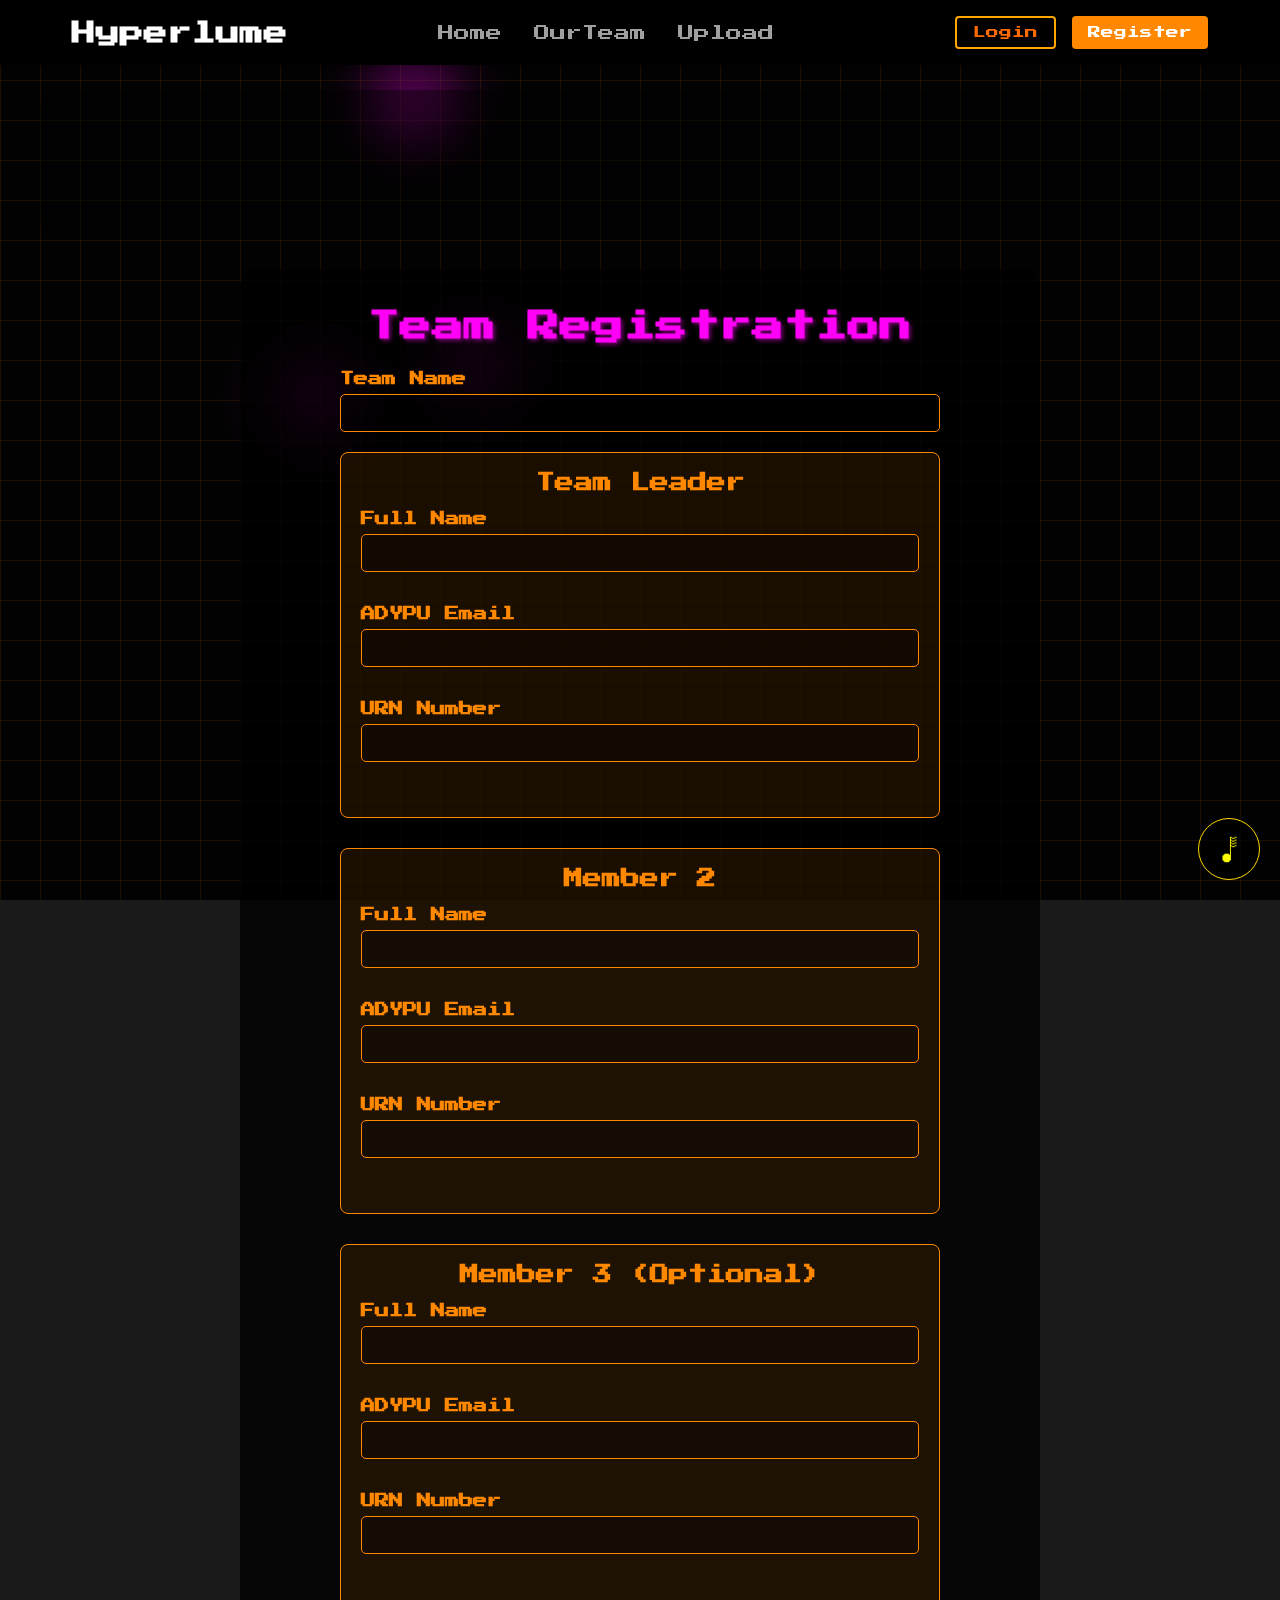
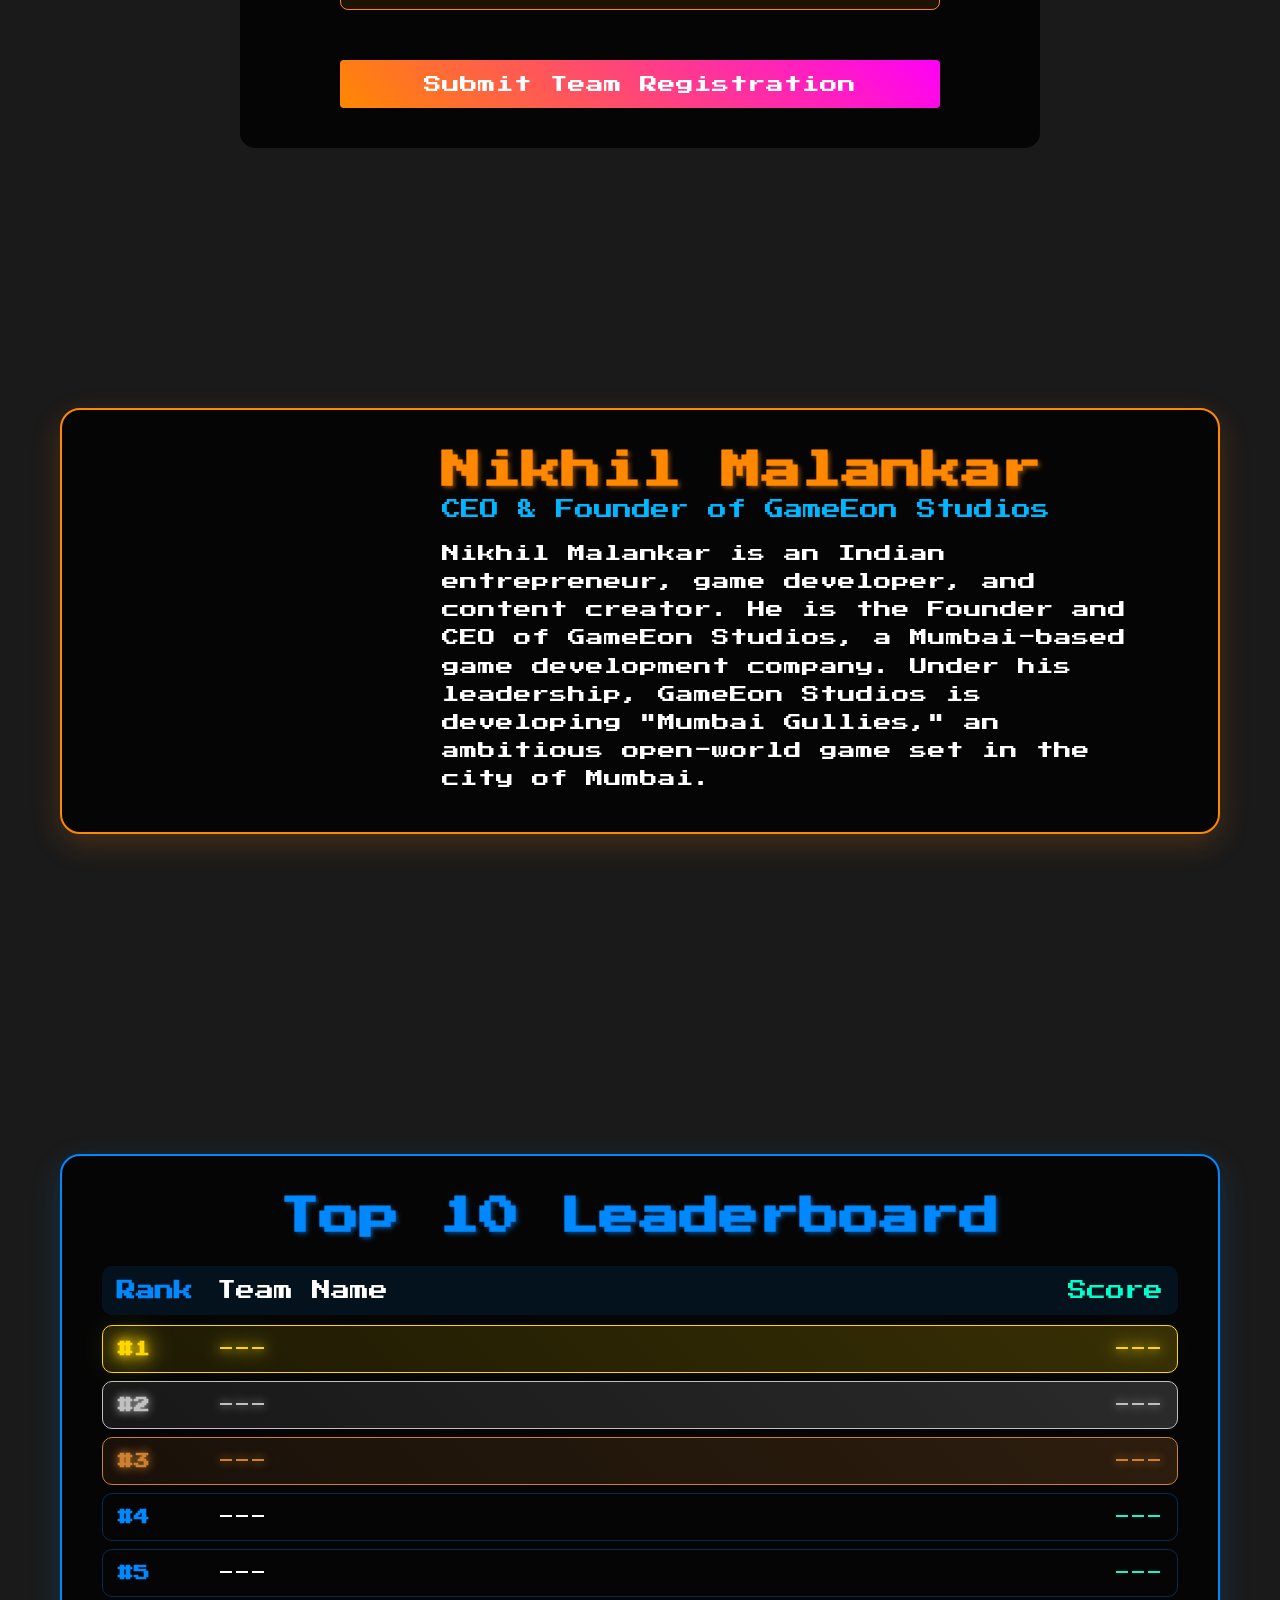
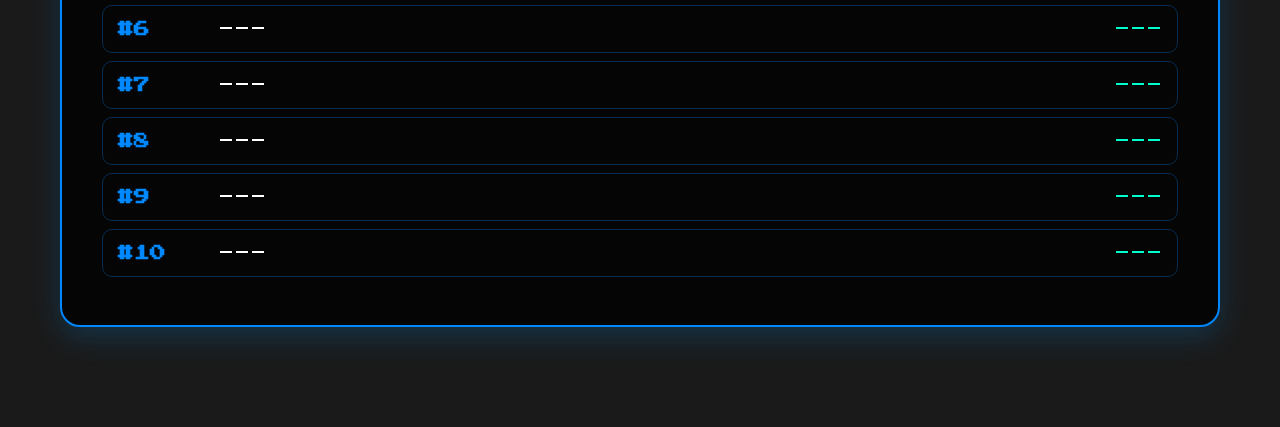
==== commit 5dc6d117: "Update 7" ====
--- a/index.html
+++ b/index.html
@@ -5,6 +5,105 @@
     <meta name="viewport" content="width=device-width, initial-scale=1.0">
     <title>Game Development Website</title>
     <link rel="stylesheet" href="styles.css">
+    <style>
+        /* Gold Effect - 1st Place */
+        .leaderboard-row.gold {
+            background: linear-gradient(45deg, rgba(255, 215, 0, 0.1), rgba(255, 215, 0, 0.2));
+            border: 1px solid #FFD700;
+        }
+        
+        .leaderboard-row.gold .rank,
+        .leaderboard-row.gold .team,
+        .leaderboard-row.gold .score {
+            color: #FFD700;
+            text-shadow: 0 0 10px #FFD700,
+                         0 0 20px #FFD700,
+                         0 0 30px #FFD700;
+            animation: goldGlow 2s ease-in-out infinite alternate;
+        }
+
+        @keyframes goldGlow {
+            from {
+                text-shadow: 0 0 10px #FFD700,
+                            0 0 20px #FFD700;
+            }
+            to {
+                text-shadow: 0 0 20px #FFD700,
+                            0 0 30px #FFD700,
+                            0 0 40px #FFD700;
+            }
+        }
+
+        /* Silver Effect - 2nd Place */
+        .leaderboard-row.silver {
+            background: linear-gradient(45deg, rgba(192, 192, 192, 0.1), rgba(192, 192, 192, 0.2));
+            border: 1px solid #C0C0C0;
+        }
+
+        .leaderboard-row.silver .rank,
+        .leaderboard-row.silver .team,
+        .leaderboard-row.silver .score {
+            color: #C0C0C0;
+            text-shadow: 0 0 10px #C0C0C0;
+        }
+
+        /* Bronze Effect - 3rd Place */
+        .leaderboard-row.bronze {
+            background: linear-gradient(45deg, rgba(205, 127, 50, 0.1), rgba(205, 127, 50, 0.2));
+            border: 1px solid #CD7F32;
+        }
+
+        .leaderboard-row.bronze .rank,
+        .leaderboard-row.bronze .team,
+        .leaderboard-row.bronze .score {
+            color: #CD7F32;
+            text-shadow: 0 0 10px #CD7F32;
+        }
+
+        /* Audio Controls Styling */
+        .audio-controls {
+            position: fixed;
+            bottom: 20px;
+            right: 20px;
+            z-index: 1000;
+            display: flex;
+            align-items: center;
+            gap: 10px;
+            background: rgba(0, 0, 0, 0.7);
+            padding: 10px;
+            border-radius: 50px;
+            border: 1px solid #FFD700;
+        }
+
+        .audio-controls button {
+            background: none;
+            border: none;
+            cursor: pointer;
+            width: 40px;
+            height: 40px;
+            border-radius: 50%;
+            display: flex;
+            align-items: center;
+            justify-content: center;
+            transition: all 0.3s ease;
+            padding: 0;
+        }
+
+        .audio-controls button img {
+            width: 30px;
+            height: 30px;
+            filter: brightness(0) saturate(100%) invert(83%) sepia(71%) saturate(638%) hue-rotate(359deg) brightness(103%) contrast(107%);
+            transition: all 0.3s ease;
+        }
+
+        .audio-controls button:hover {
+            background: rgba(255, 215, 0, 0.2);
+        }
+
+        .audio-controls button.active img {
+            filter: brightness(0) saturate(100%) invert(100%) sepia(0%) saturate(0%) hue-rotate(93deg) brightness(103%) contrast(103%);
+        }
+    </style>
 </head>
 <body>
     <header class="main-header">
@@ -16,7 +115,7 @@
                 <ul>
                     <li><a href="#home">Home</a></li>
                     <li><a href="about.html">OurTeam</a></li>
-                    <li><a href="#contact">Contact</a></li>
+                    <li><a href="upload.html">Upload</a></li>
                 </ul>
             </nav>
             <div class="auth-buttons">
@@ -134,22 +233,25 @@
                             <span class="team">Team Name</span>
                             <span class="score">Score</span>
                         </div>
-                        <!-- Empty slots with placeholder text -->
-                        <div class="leaderboard-row">
+                        <!-- Gold - 1st Place -->
+                        <div class="leaderboard-row gold">
                             <span class="rank">#1</span>
                             <span class="team">---</span>
                             <span class="score">---</span>
                         </div>
-                        <div class="leaderboard-row">
+                        <!-- Silver - 2nd Place -->
+                        <div class="leaderboard-row silver">
                             <span class="rank">#2</span>
                             <span class="team">---</span>
                             <span class="score">---</span>
                         </div>
-                        <div class="leaderboard-row">
+                        <!-- Bronze - 3rd Place -->
+                        <div class="leaderboard-row bronze">
                             <span class="rank">#3</span>
                             <span class="team">---</span>
                             <span class="score">---</span>
                         </div>
+                        <!-- Regular rows -->
                         <div class="leaderboard-row">
                             <span class="rank">#4</span>
                             <span class="team">---</span>
@@ -236,6 +338,51 @@
         </div>
     </div>
 
+    <audio id="bgMusic" loop>
+        <source src="Assets/AdhesiveWombat.mp3" type="audio/mp3">
+        Your browser does not support the audio element.
+    </audio>
+
+    <div class="audio-controls">
+        <button id="musicToggle" onclick="toggleMusic()">
+            <img src="Assets/Music.png" alt="Toggle Music">
+        </button>
+    </div>
+
     <script src="script.js"></script>
+    <script>
+        const bgMusic = document.getElementById('bgMusic');
+        const musicToggle = document.getElementById('musicToggle');
+        let isMusicPlaying = false;
+
+        // Function to toggle music
+        function toggleMusic() {
+            if (isMusicPlaying) {
+                bgMusic.pause();
+                musicToggle.classList.remove('active');
+            } else {
+                bgMusic.play();
+                musicToggle.classList.add('active');
+            }
+            isMusicPlaying = !isMusicPlaying;
+        }
+
+        // Add event listener for when the page loads
+        document.addEventListener('DOMContentLoaded', function() {
+            // Start music muted by default
+            bgMusic.volume = 0.5; // Set volume to 50%
+        });
+
+        // Handle user interaction to start playing
+        document.addEventListener('click', function() {
+            if (!isMusicPlaying) {
+                bgMusic.play().catch(function(error) {
+                    console.log("Audio play failed:", error);
+                });
+                isMusicPlaying = true;
+                musicToggle.classList.add('active');
+            }
+        }, { once: true });
+    </script>
 </body>
 </html>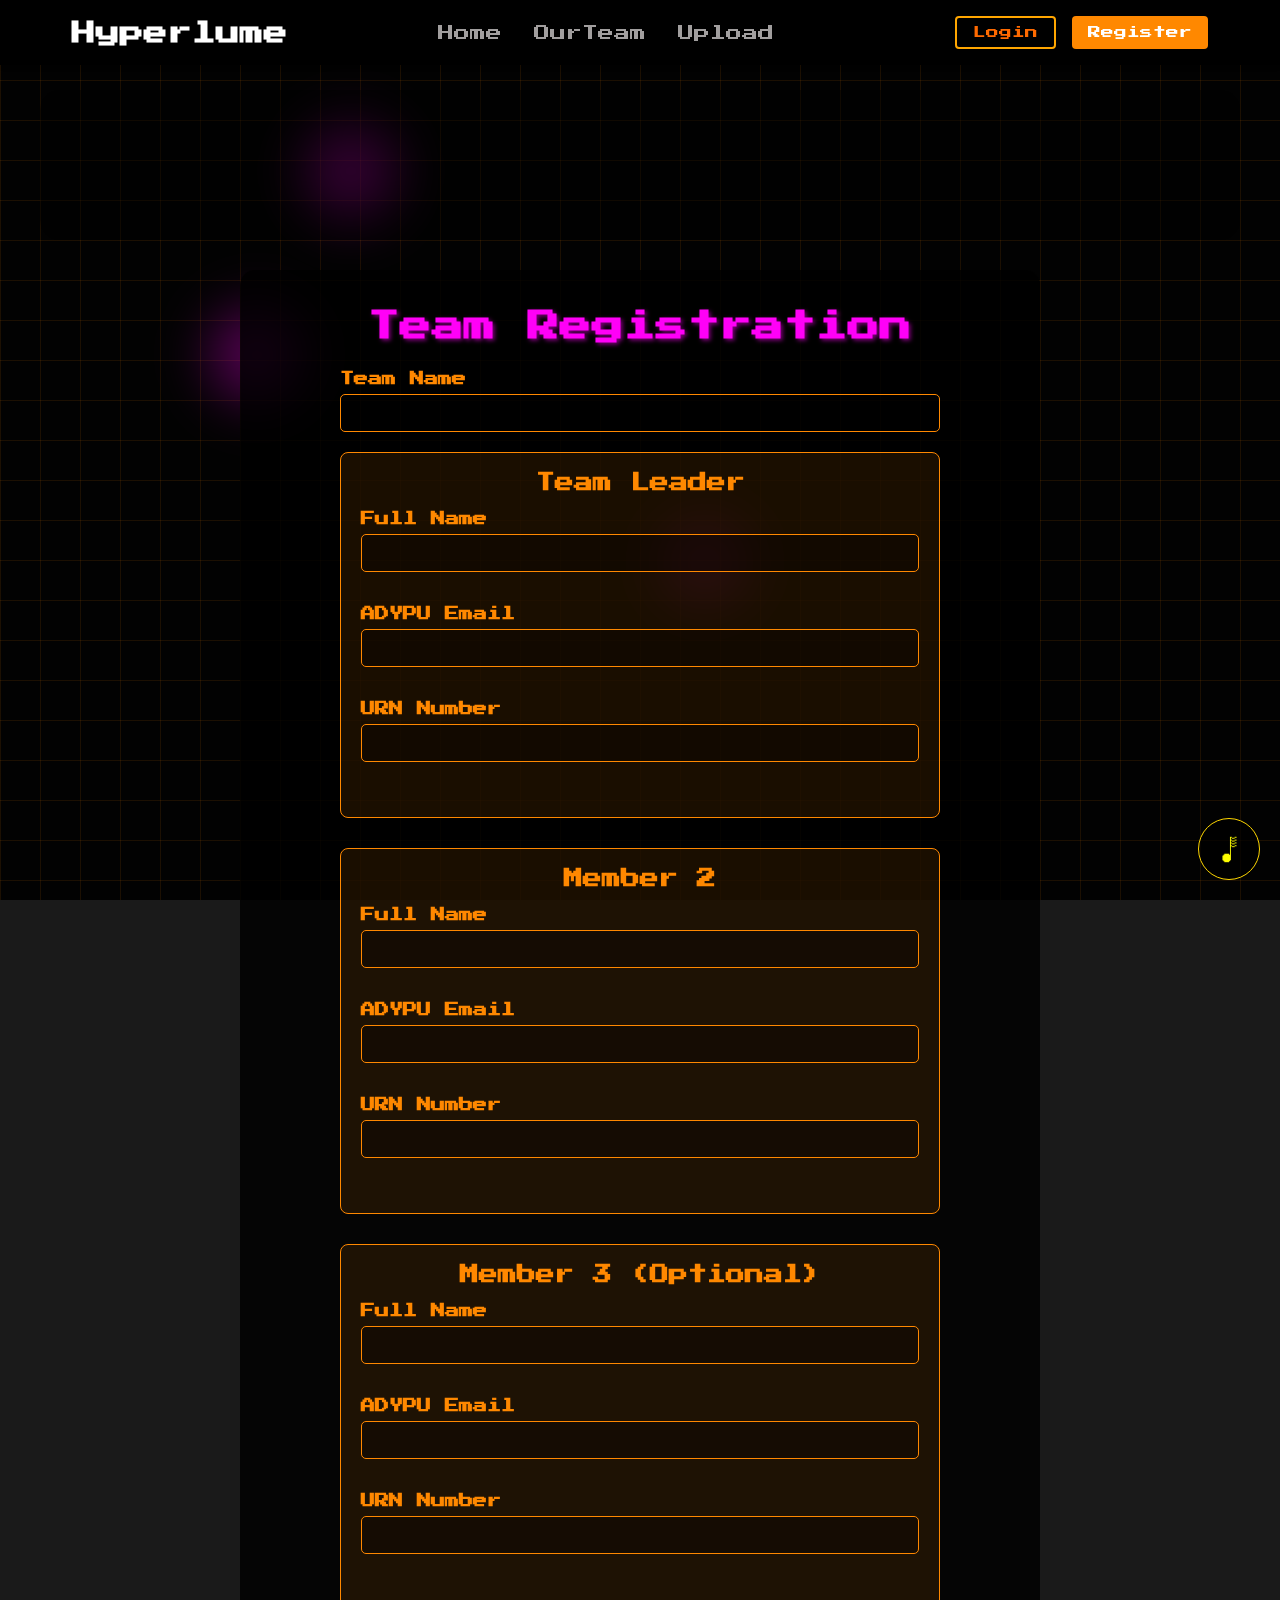
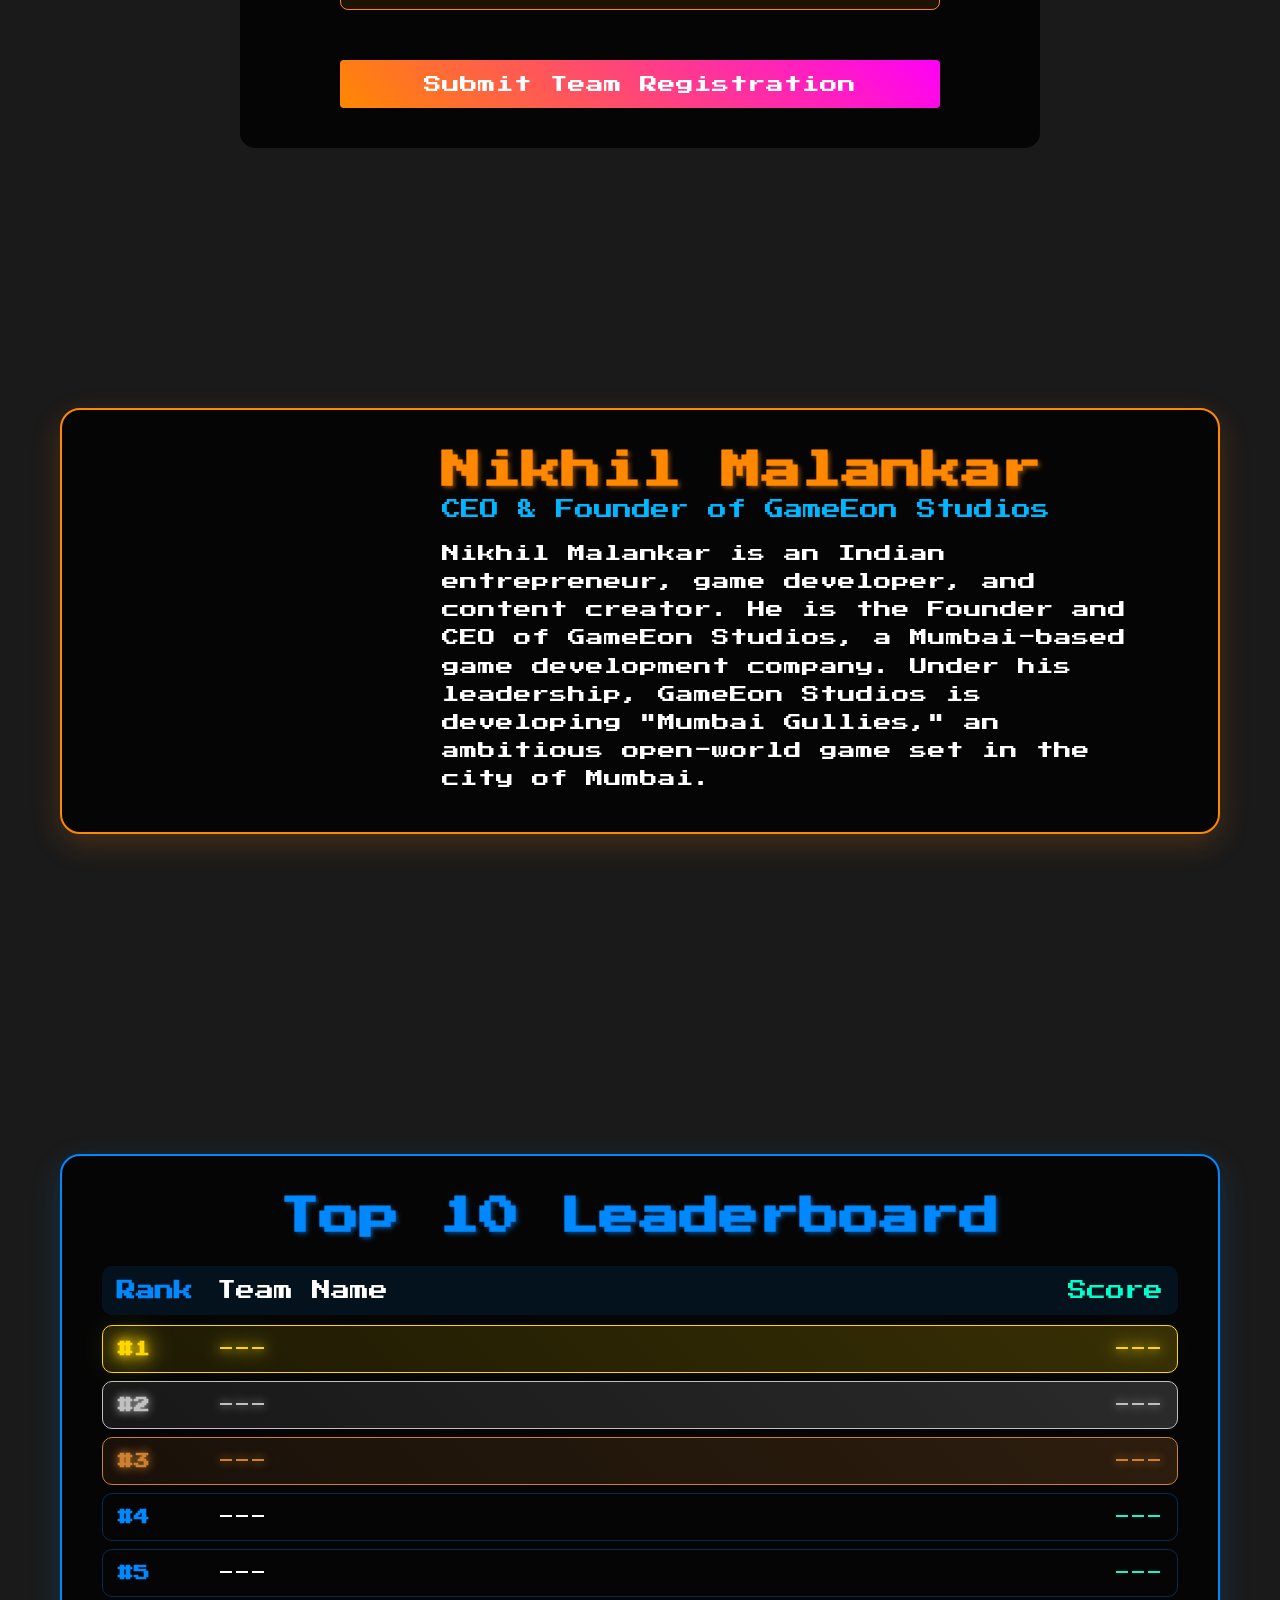
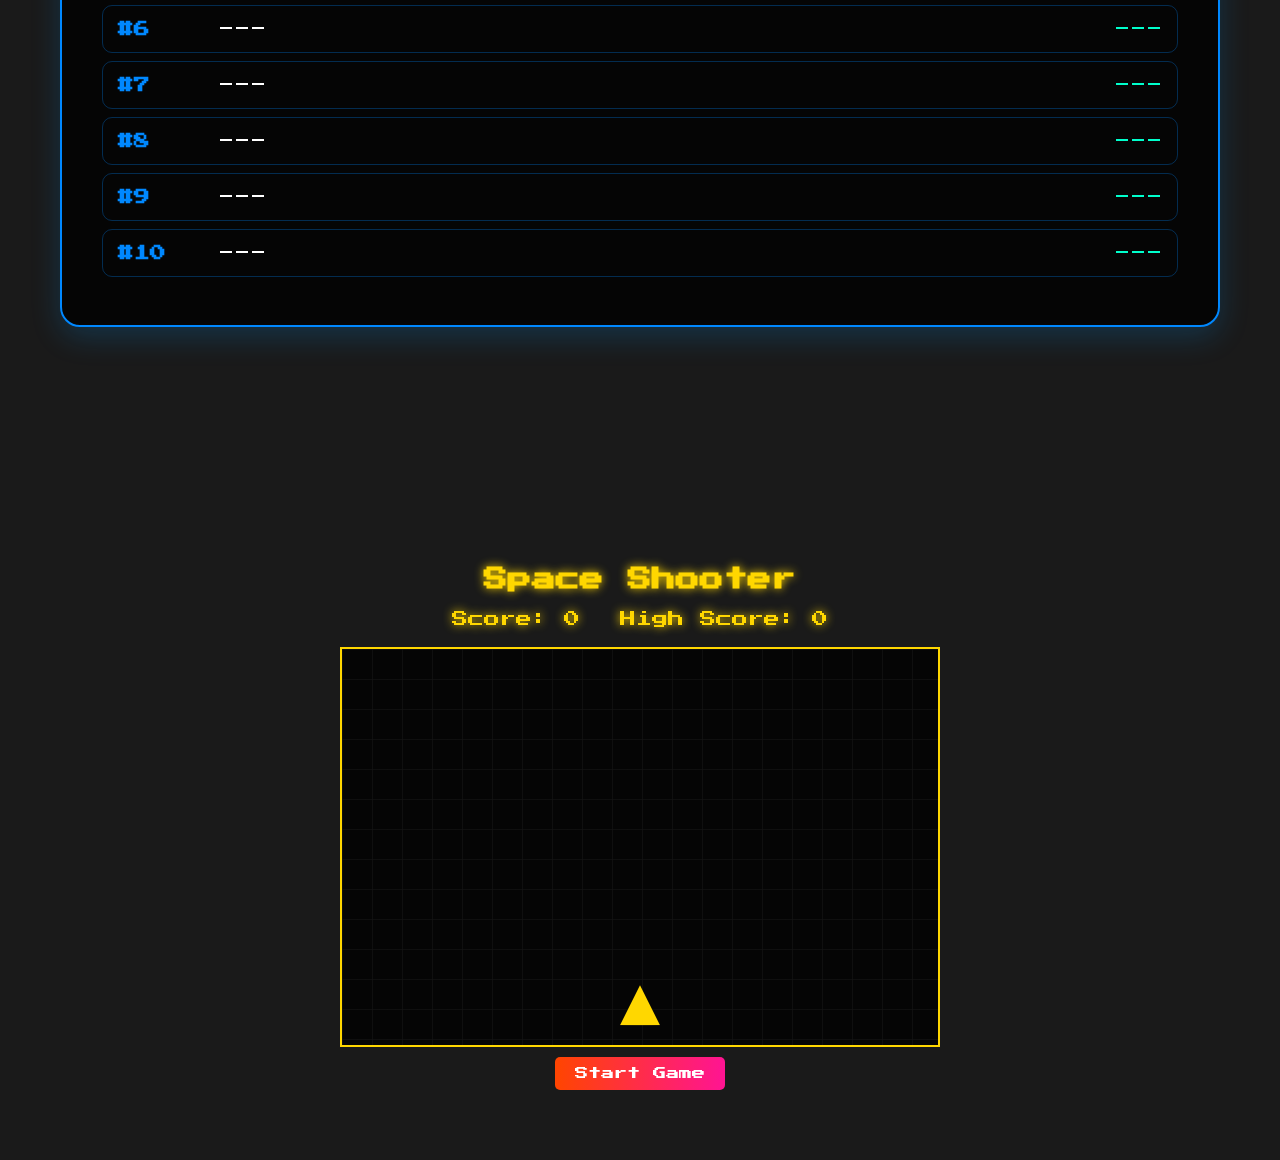
==== commit f9af1155: "Update8" ====
--- a/index.html
+++ b/index.html
@@ -102,6 +102,99 @@
 
         .audio-controls button.active img {
             filter: brightness(0) saturate(100%) invert(100%) sepia(0%) saturate(0%) hue-rotate(93deg) brightness(103%) contrast(103%);
+        }
+
+        .minigame-section {
+            margin: 40px 0;
+            text-align: center;
+            position: relative;
+            z-index: 2;
+        }
+
+        .game-container {
+            width: 600px;
+            height: 400px;
+            margin: 0 auto;
+            position: relative;
+            background: rgba(0, 0, 0, 0.8);
+            border: 2px solid #FFD700;
+            overflow: hidden;
+            cursor: crosshair;
+            background-image: linear-gradient(rgba(20, 20, 20, 0.7) 1px, transparent 1px),
+                              linear-gradient(90deg, rgba(20, 20, 20, 0.7) 1px, transparent 1px);
+            background-size: 30px 30px;
+        }
+
+        .spaceship {
+            width: 40px;
+            height: 40px;
+            position: absolute;
+            bottom: 20px;
+            left: 50%;
+            transform: translateX(-50%);
+            background: #FFD700;
+            clip-path: polygon(50% 0%, 0% 100%, 100% 100%);
+            filter: drop-shadow(0 0 10px #FFD700);
+        }
+
+        .laser {
+            width: 4px;
+            height: 15px;
+            background: #FF1493;
+            position: absolute;
+            border-radius: 2px;
+            box-shadow: 0 0 10px #FF1493;
+        }
+
+        .enemy {
+            width: 30px;
+            height: 30px;
+            position: absolute;
+            background: #FFD700;
+            clip-path: polygon(50% 0%, 100% 50%, 50% 100%, 0% 50%);
+            animation: enemyGlow 1s ease-in-out infinite alternate;
+        }
+
+        @keyframes enemyGlow {
+            from { filter: drop-shadow(0 0 5px #FFD700); }
+            to { filter: drop-shadow(0 0 15px #FFD700); }
+        }
+
+        .game-stats {
+            color: #FFD700;
+            font-family: 'Press Start 2P', monospace;
+            margin: 20px 0;
+            text-shadow: 0 0 10px #FFD700;
+            display: flex;
+            justify-content: center;
+            gap: 40px;
+        }
+
+        .game-over {
+            position: absolute;
+            top: 50%;
+            left: 50%;
+            transform: translate(-50%, -50%);
+            color: #FFD700;
+            font-size: 24px;
+            display: none;
+            text-shadow: 0 0 10px #FFD700;
+            text-align: center;
+            background: rgba(0, 0, 0, 0.8);
+            padding: 20px;
+            border: 2px solid #FFD700;
+            border-radius: 10px;
+        }
+
+        .start-button {
+            background: linear-gradient(90deg, #FF4500, #FF1493);
+            border: none;
+            padding: 10px 20px;
+            color: white;
+            cursor: pointer;
+            font-family: 'Press Start 2P', monospace;
+            margin: 10px;
+            border-radius: 5px;
         }
     </style>
 </head>
@@ -291,6 +384,26 @@
                 </div>
             </div>
         </section>
+
+        <!-- Add this after the leaderboard section -->
+        <section class="minigame-section">
+            <div class="container">
+                <h2 style="color: #FFD700; text-shadow: 0 0 10px #FFD700;">Space Shooter</h2>
+                <div class="game-stats">
+                    <div>Score: <span id="score">0</span></div>
+                    <div>High Score: <span id="highScore">0</span></div>
+                </div>
+                <div class="game-container" id="gameContainer">
+                    <div class="spaceship" id="spaceship"></div>
+                    <div class="game-over" id="gameOver">
+                        Game Over!<br>
+                        <span id="finalScore"></span><br>
+                        <button class="start-button" onclick="startGame()">Play Again</button>
+                    </div>
+                </div>
+                <button class="start-button" onclick="startGame()">Start Game</button>
+            </div>
+        </section>
     </div>
 
     <!-- Add the modal forms after the mainbody div -->
@@ -341,6 +454,10 @@
     <audio id="bgMusic" loop>
         <source src="Assets/AdhesiveWombat.mp3" type="audio/mp3">
         Your browser does not support the audio element.
+    </audio>
+
+    <audio id="keyboardSound">
+        <source src="Assets/mech-keyboard.mp3" type="audio/mp3">
     </audio>
 
     <div class="audio-controls">
@@ -370,7 +487,7 @@
         // Add event listener for when the page loads
         document.addEventListener('DOMContentLoaded', function() {
             // Start music muted by default
-            bgMusic.volume = 0.5; // Set volume to 50%
+            bgMusic.volume = 0.2; // Set volume to 20% instead of 50%
         });
 
         // Handle user interaction to start playing
@@ -383,6 +500,143 @@
                 musicToggle.classList.add('active');
             }
         }, { once: true });
+
+        let gameActive = false;
+        let score = 0;
+        let highScore = 0;
+        let spaceshipPos = 50;
+        const gameContainer = document.getElementById('gameContainer');
+        const spaceship = document.getElementById('spaceship');
+        const scoreElement = document.getElementById('score');
+        const highScoreElement = document.getElementById('highScore');
+        const gameOver = document.getElementById('gameOver');
+        const finalScore = document.getElementById('finalScore');
+
+        function startGame() {
+            if (gameActive) return;
+            gameActive = true;
+            score = 0;
+            scoreElement.textContent = score;
+            gameOver.style.display = 'none';
+            spawnEnemies();
+        }
+
+        function moveSpaceship(e) {
+            if (!gameActive) return;
+            
+            // Only play sound if position actually changed
+            const oldPos = spaceshipPos;
+            const containerRect = gameContainer.getBoundingClientRect();
+            const x = e.clientX - containerRect.left;
+            spaceshipPos = (x / containerRect.width) * 100;
+            spaceshipPos = Math.max(5, Math.min(95, spaceshipPos));
+            
+            spaceship.style.left = spaceshipPos + '%';
+        }
+
+        function shoot(e) {
+            if (!gameActive) return;
+            
+            // Play keyboard sound
+            keyboardSound.currentTime = 0; // Reset sound to start
+            keyboardSound.play();
+
+            const laser = document.createElement('div');
+            laser.className = 'laser';
+            laser.style.left = spaceshipPos + '%';
+            laser.style.bottom = '60px';
+            gameContainer.appendChild(laser);
+
+            const laserInterval = setInterval(() => {
+                const laserRect = laser.getBoundingClientRect();
+                const enemies = document.getElementsByClassName('enemy');
+
+                Array.from(enemies).forEach(enemy => {
+                    const enemyRect = enemy.getBoundingClientRect();
+                    if (isColliding(laserRect, enemyRect)) {
+                        enemy.remove();
+                        laser.remove();
+                        clearInterval(laserInterval);
+                        score += 10;
+                        scoreElement.textContent = score;
+                    }
+                });
+
+                if (parseInt(laser.style.bottom) > gameContainer.offsetHeight) {
+                    laser.remove();
+                    clearInterval(laserInterval);
+                } else {
+                    laser.style.bottom = parseInt(laser.style.bottom) + 5 + 'px';
+                }
+            }, 16);
+        }
+
+        function spawnEnemies() {
+            if (!gameActive) return;
+            
+            const enemy = document.createElement('div');
+            enemy.className = 'enemy';
+            enemy.style.left = Math.random() * (gameContainer.offsetWidth - 30) + 'px';
+            enemy.style.top = '-30px';
+            gameContainer.appendChild(enemy);
+
+            let enemyPos = -30;
+            const enemyInterval = setInterval(() => {
+                if (!gameActive) {
+                    clearInterval(enemyInterval);
+                    return;
+                }
+
+                enemyPos += 2;
+                enemy.style.top = enemyPos + 'px';
+
+                // Check for collision with spaceship
+                const enemyRect = enemy.getBoundingClientRect();
+                const spaceshipRect = spaceship.getBoundingClientRect();
+                
+                if (isColliding(enemyRect, spaceshipRect)) {
+                    enemy.remove();
+                    clearInterval(enemyInterval);
+                    endGame();
+                    return;
+                }
+
+                // Remove enemy when it's off screen but don't end game
+                if (enemyPos > gameContainer.offsetHeight) {
+                    enemy.remove();
+                    clearInterval(enemyInterval);
+                }
+            }, 16);
+
+            // Spawn next enemy
+            setTimeout(() => {
+                if (gameActive) spawnEnemies();
+            }, 1000);
+        }
+
+        function isColliding(rect1, rect2) {
+            return !(rect1.right < rect2.left || 
+                    rect1.left > rect2.right || 
+                    rect1.bottom < rect2.top || 
+                    rect1.top > rect2.bottom);
+        }
+
+        function endGame() {
+            gameActive = false;
+            if (score > highScore) {
+                highScore = score;
+                highScoreElement.textContent = highScore;
+            }
+            finalScore.textContent = `Final Score: ${score}`;
+            gameOver.style.display = 'block';
+            const enemies = document.getElementsByClassName('enemy');
+            while(enemies.length > 0) {
+                enemies[0].remove();
+            }
+        }
+
+        gameContainer.addEventListener('mousemove', moveSpaceship);
+        gameContainer.addEventListener('click', shoot);
     </script>
 </body>
 </html>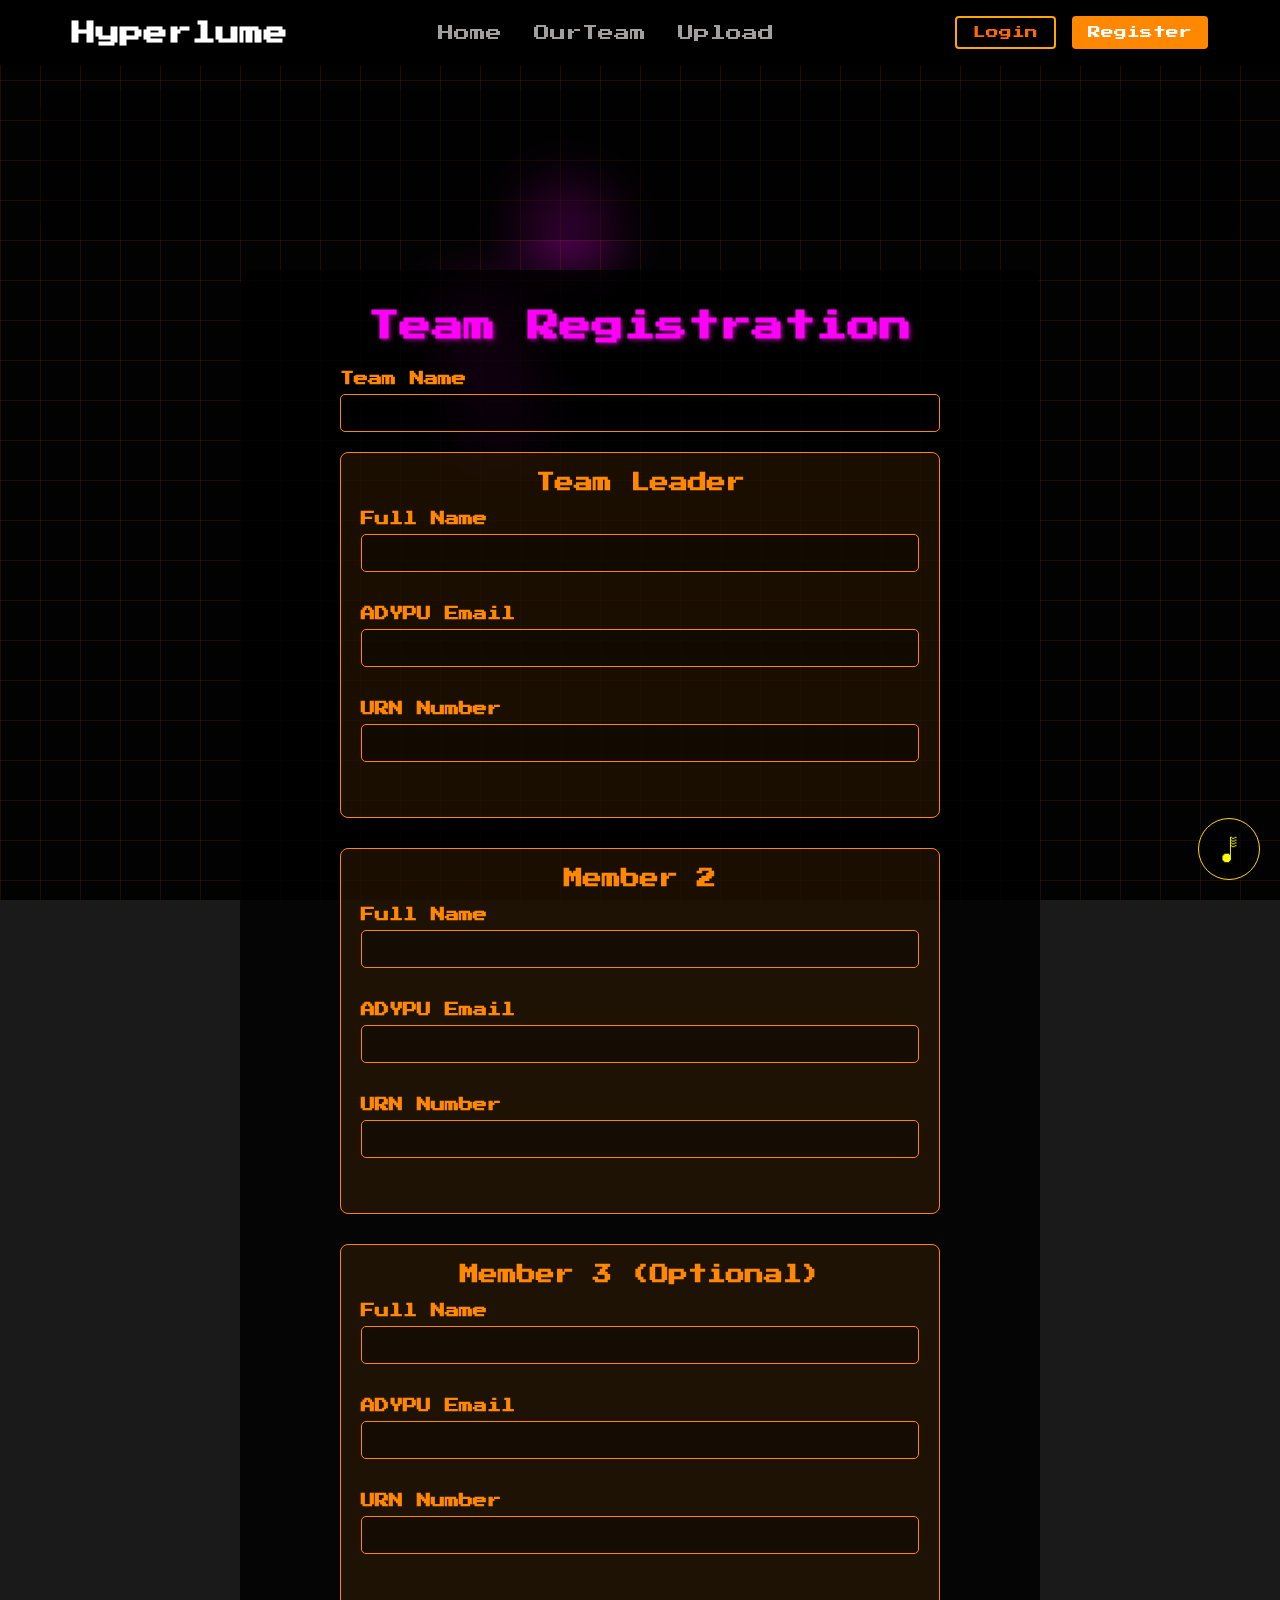
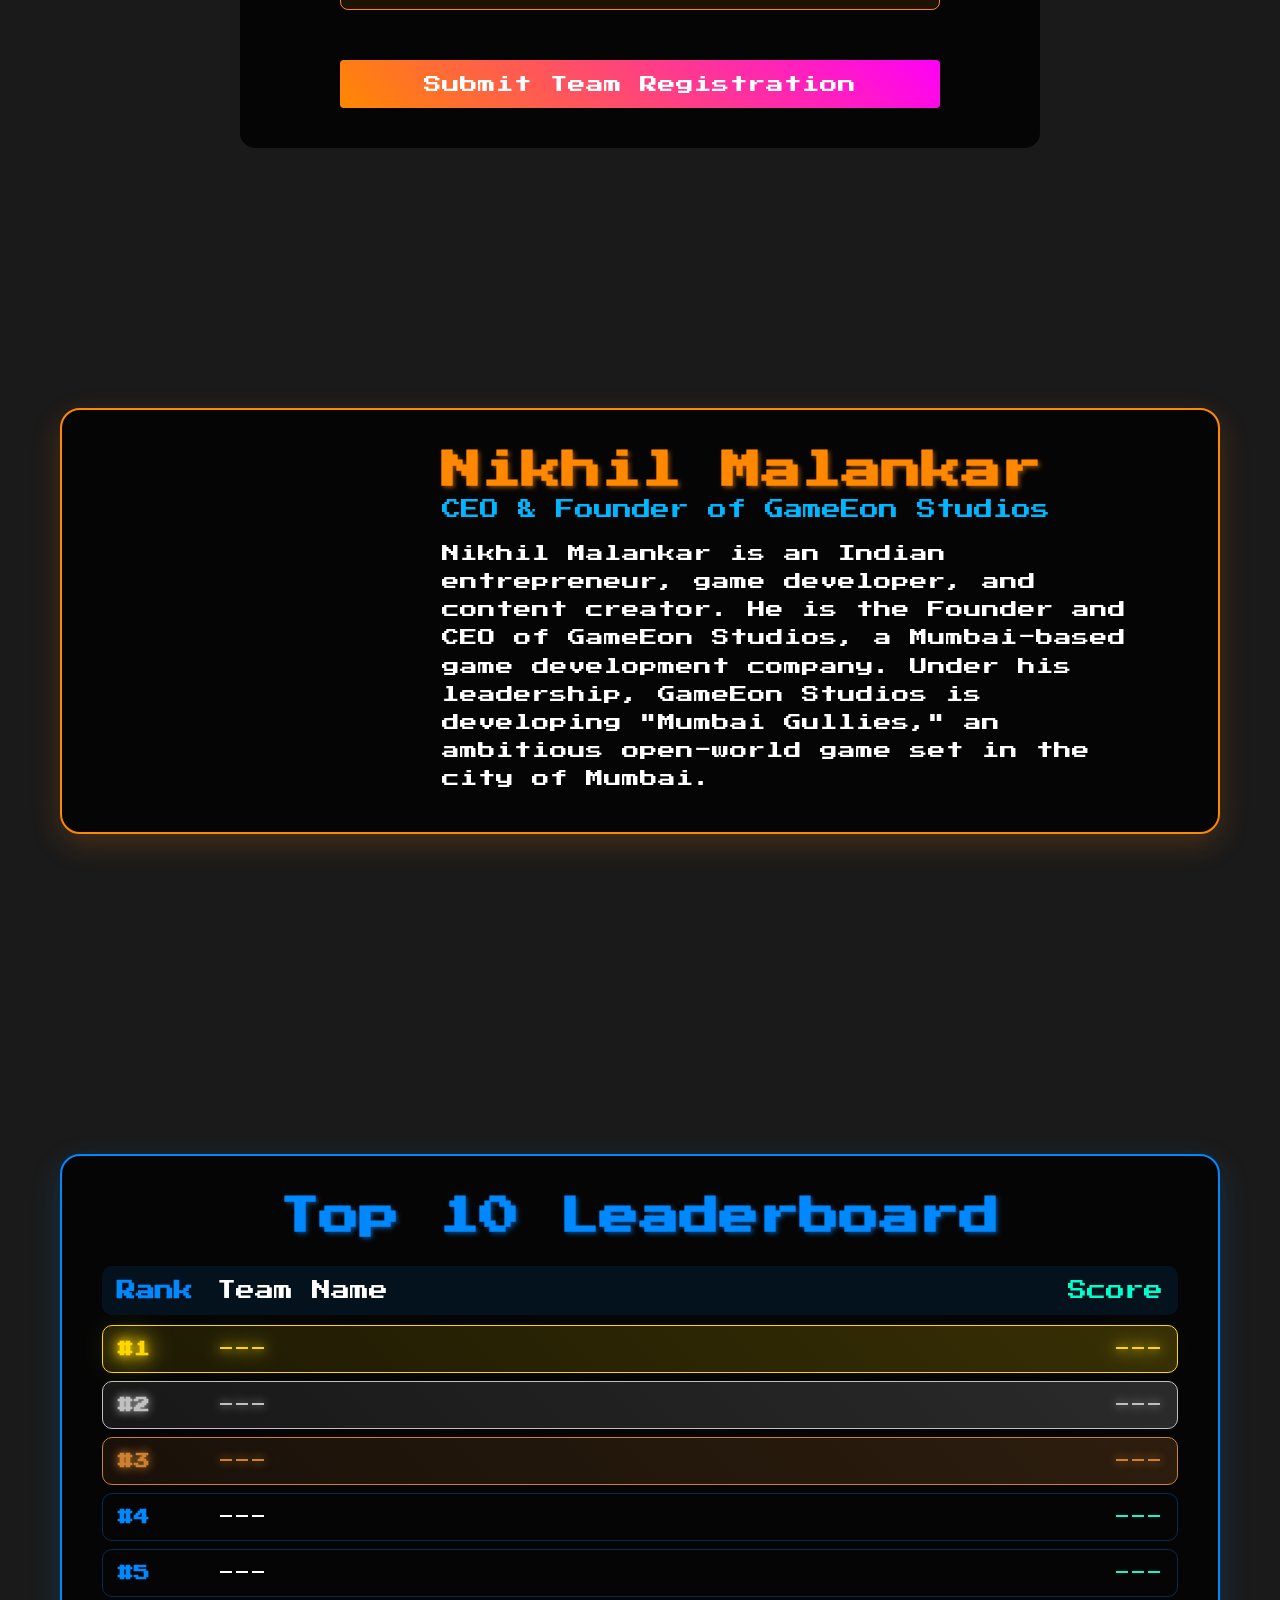
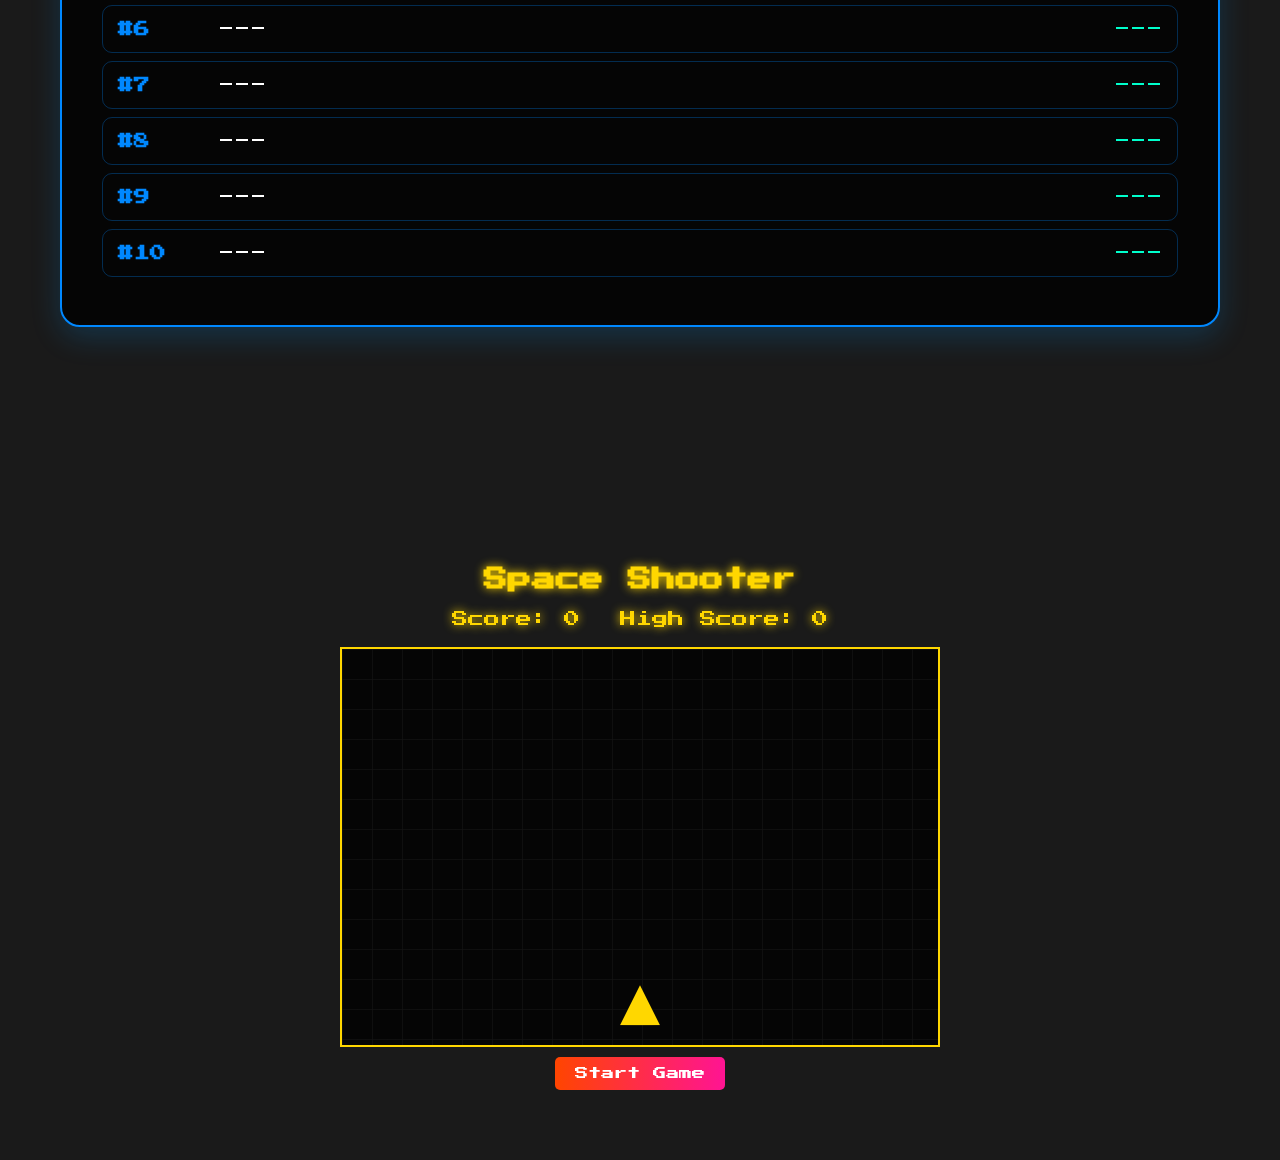
==== commit d4f51213: "Update 8" ====
--- a/index.html
+++ b/index.html
@@ -638,5 +638,6 @@
         gameContainer.addEventListener('mousemove', moveSpaceship);
         gameContainer.addEventListener('click', shoot);
     </script>
+    <script src="mouseTrail.js"></script>
 </body>
 </html>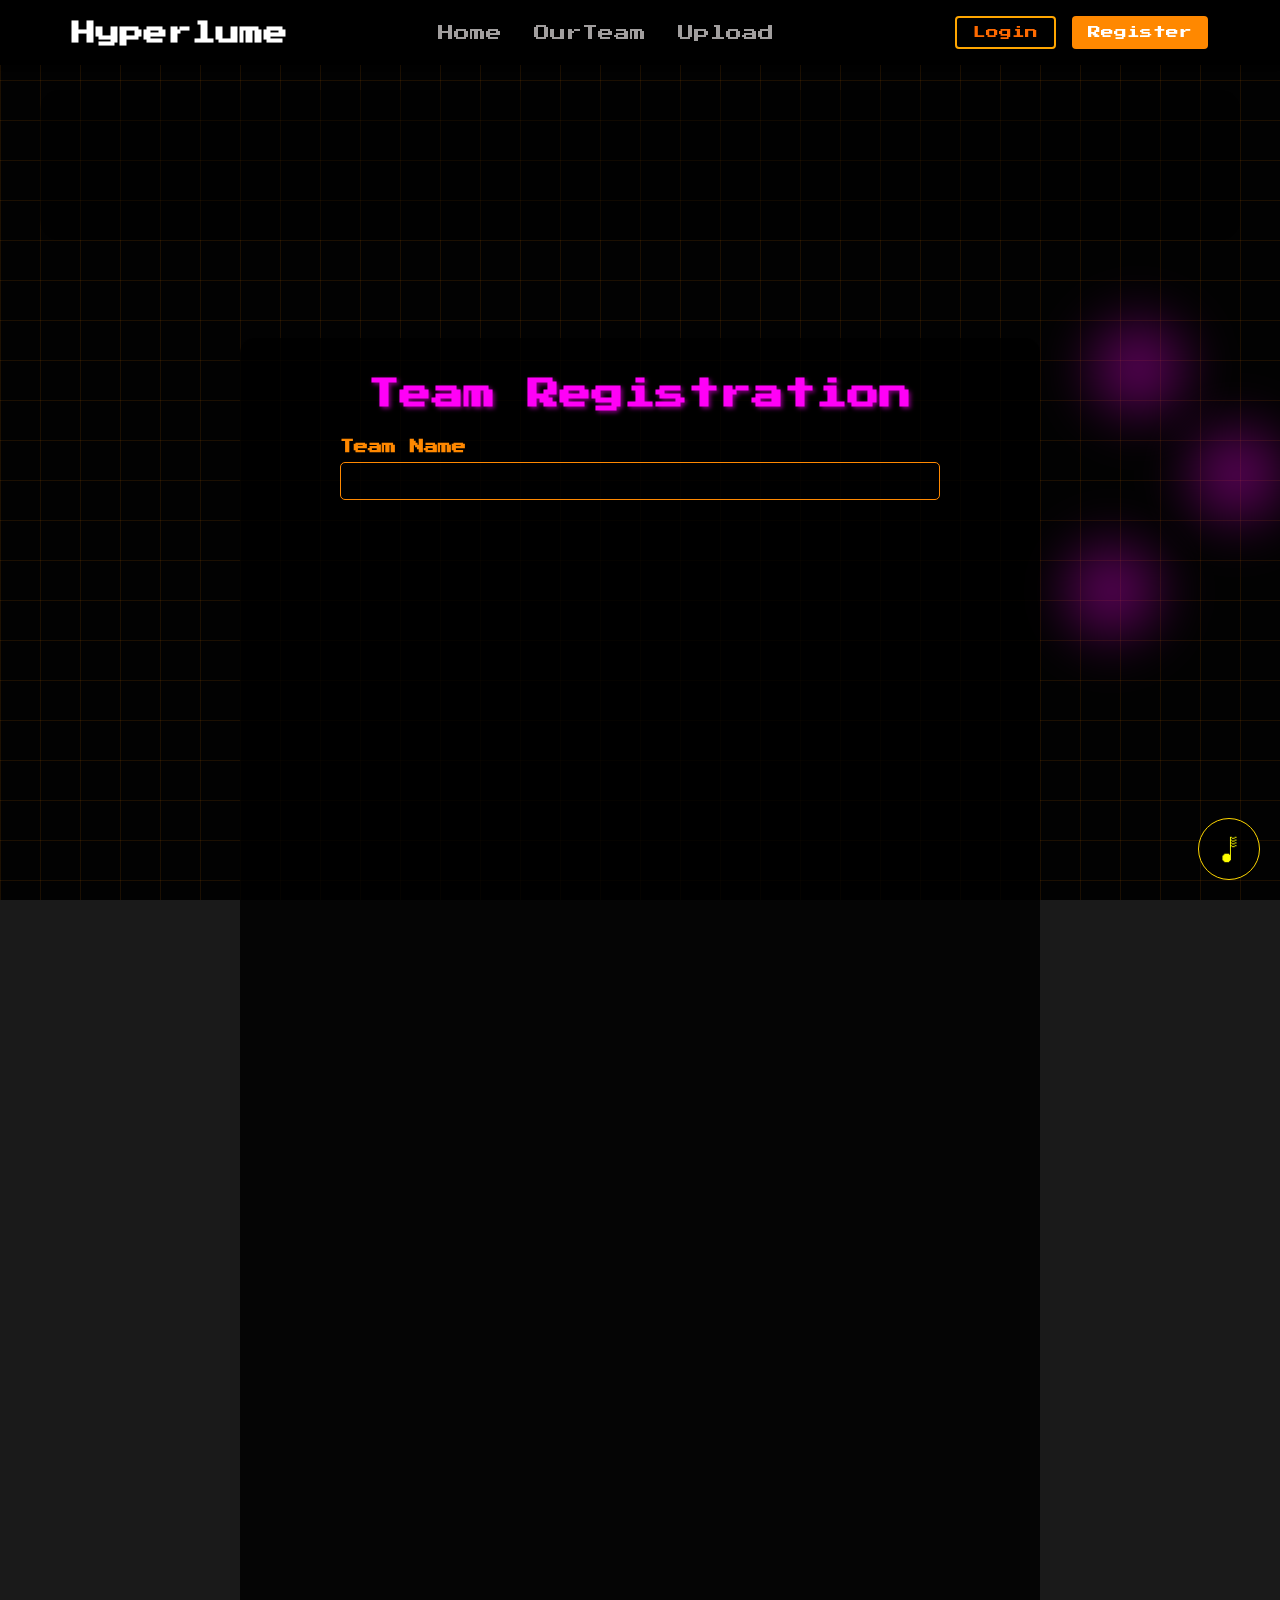
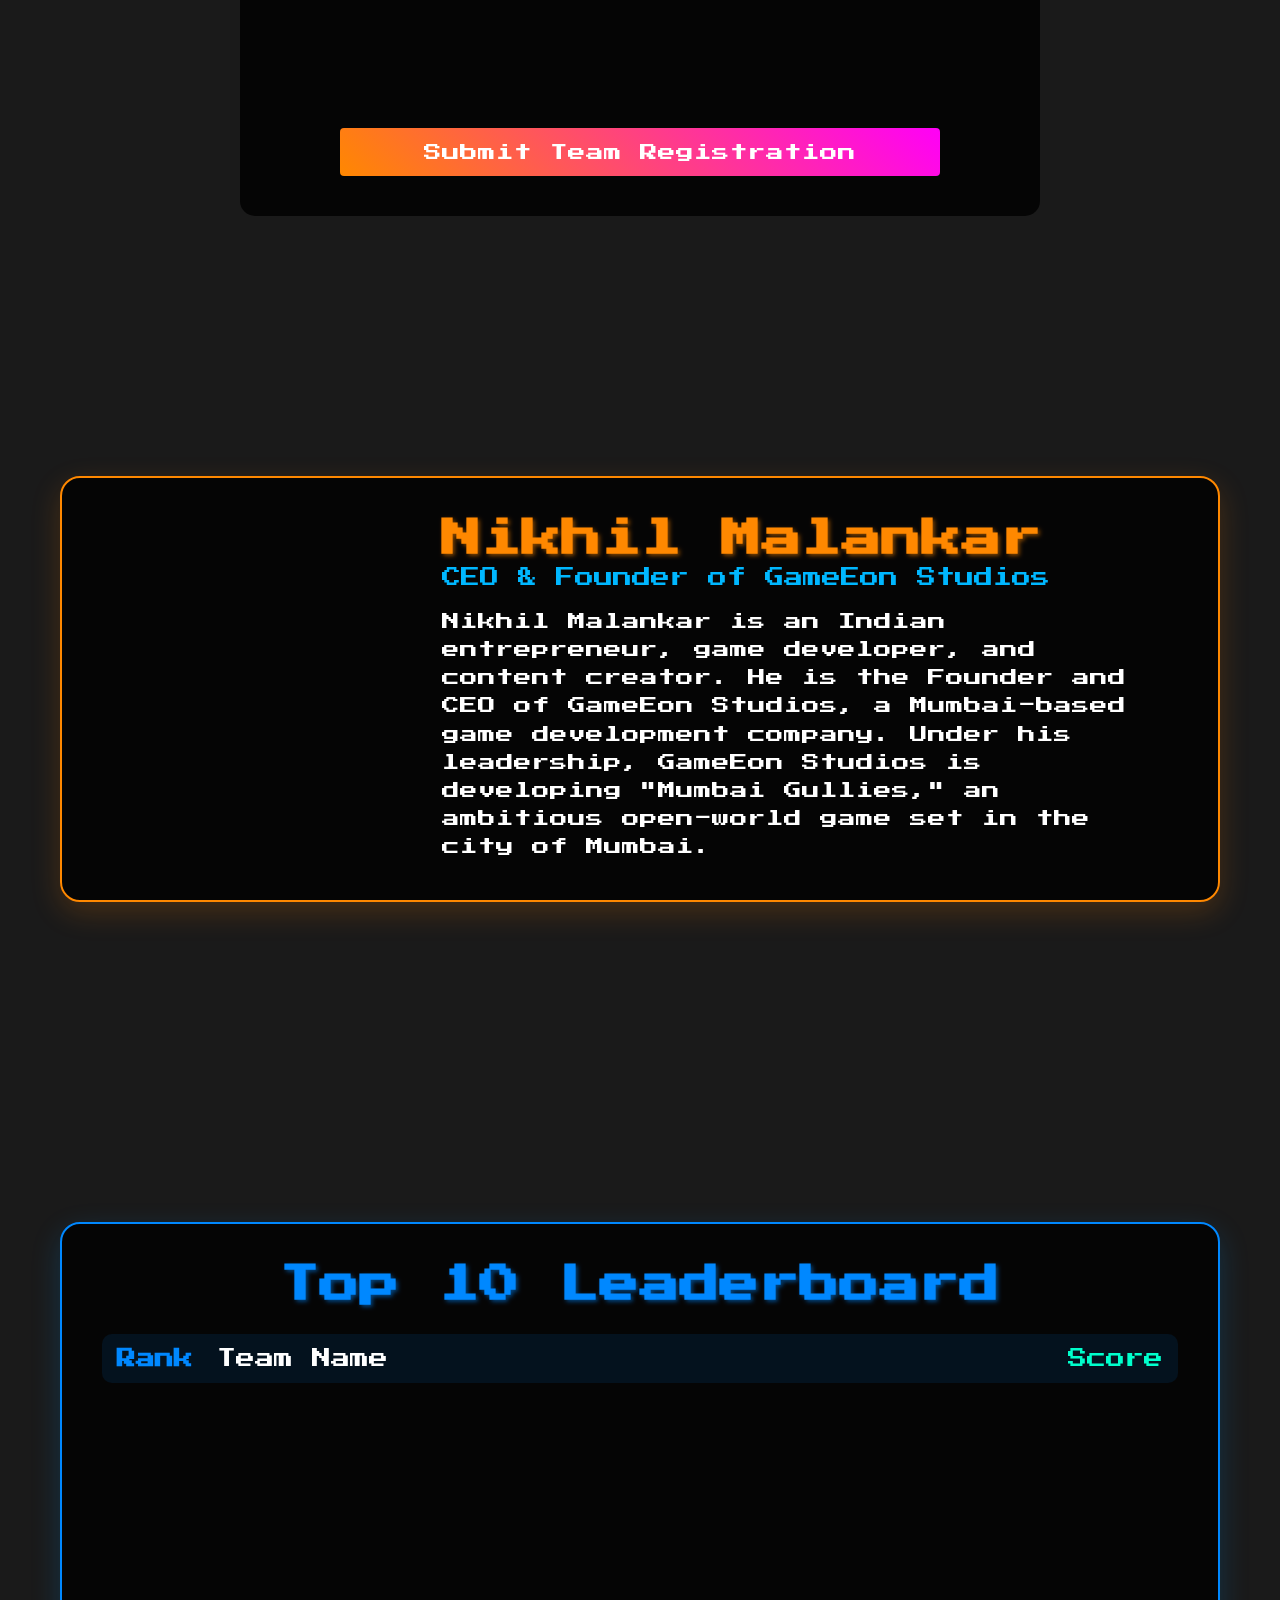
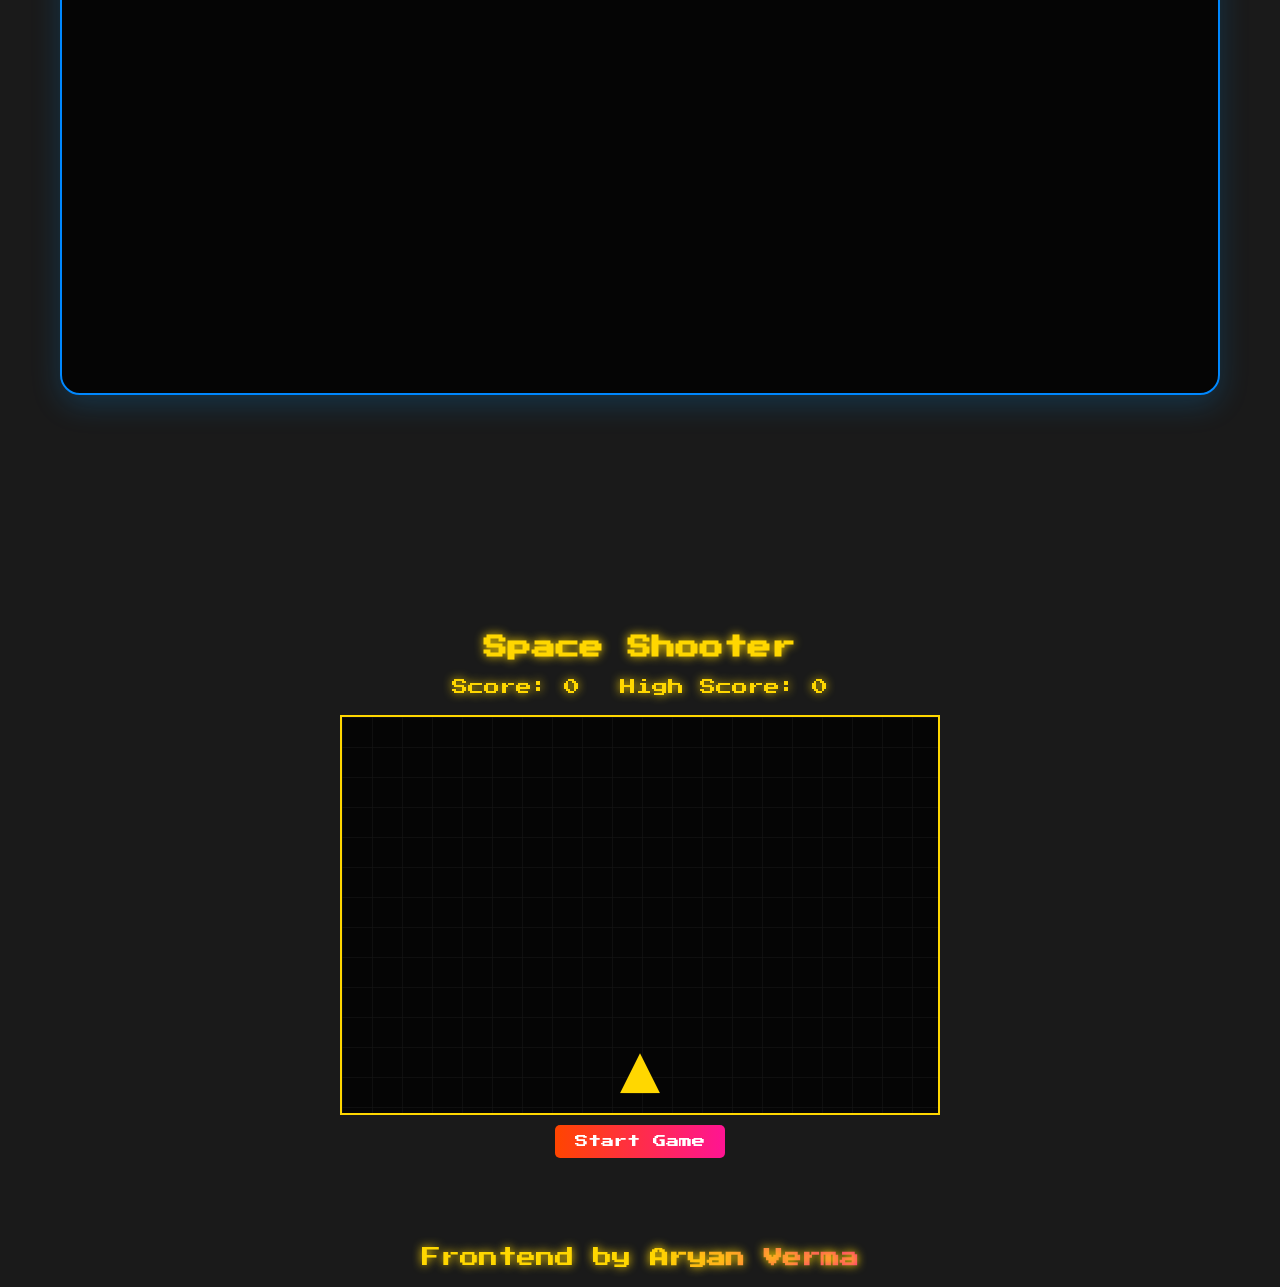
==== commit 000f1f9b: "Update 11" ====
--- a/index.html
+++ b/index.html
@@ -123,6 +123,12 @@
             background-image: linear-gradient(rgba(20, 20, 20, 0.7) 1px, transparent 1px),
                               linear-gradient(90deg, rgba(20, 20, 20, 0.7) 1px, transparent 1px);
             background-size: 30px 30px;
+            transition: transform 0.3s ease, box-shadow 0.3s ease;
+        }
+
+        .game-container:hover {
+            transform: scale(1.02);
+            box-shadow: 0 0 30px rgba(255, 215, 0, 0.3);
         }
 
         .spaceship {
@@ -135,6 +141,14 @@
             background: #FFD700;
             clip-path: polygon(50% 0%, 0% 100%, 100% 100%);
             filter: drop-shadow(0 0 10px #FFD700);
+            animation: hover 2s ease-in-out infinite;
+
+        }
+
+
+        @keyframes hover {
+            0%, 100% { transform: translateY(0) translateX(-50%); }
+            50% { transform: translateY(-10px) translateX(-50%); }
         }
 
         .laser {
@@ -195,6 +209,140 @@
             font-family: 'Press Start 2P', monospace;
             margin: 10px;
             border-radius: 5px;
+        }
+
+        /* Welcome Text Animation */
+        .welcome-text {
+            animation: textGlow 2s ease-in-out infinite alternate;
+            position: relative;
+        }
+
+        @keyframes textGlow {
+            from {
+                text-shadow: 0 0 10px #FFD700,
+                            0 0 20px #FFD700;
+            }
+            to {
+                text-shadow: 0 0 20px #FFD700,
+                            0 0 30px #FFD700,
+                            0 0 40px #FF1493;
+            }
+        }
+
+        /* Score Counter Animation */
+        @keyframes scorePopup {
+            0% { transform: scale(1); }
+            50% { transform: scale(1.5); }
+            100% { transform: scale(1); }
+        }
+
+        /* Leaderboard Animations */
+        .leaderboard-card {
+            animation: slideInUp 1s ease-out;
+        }
+
+        @keyframes slideInUp {
+            from {
+                transform: translateY(100px);
+                opacity: 0;
+            }
+            to {
+                transform: translateY(0);
+                opacity: 1;
+            }
+        }
+
+        .leaderboard-row {
+            animation: fadeIn 0.5s ease-out forwards;
+            opacity: 0;
+        }
+
+        @keyframes fadeIn {
+            to { opacity: 1; }
+        }
+
+        .leaderboard-row:nth-child(1) { animation-delay: 0.2s; }
+        .leaderboard-row:nth-child(2) { animation-delay: 0.3s; }
+        .leaderboard-row:nth-child(3) { animation-delay: 0.4s; }
+        .leaderboard-row:nth-child(4) { animation-delay: 0.5s; }
+        .leaderboard-row:nth-child(5) { animation-delay: 0.6s; }
+        .leaderboard-row:nth-child(6) { animation-delay: 0.7s; }
+        .leaderboard-row:nth-child(7) { animation-delay: 0.8s; }
+        .leaderboard-row:nth-child(8) { animation-delay: 0.9s; }
+        .leaderboard-row:nth-child(9) { animation-delay: 1.0s; }
+        .leaderboard-row:nth-child(10) { animation-delay: 1.1s; }
+
+        /* Special Guest Card Animation */
+        .guest-card {
+            animation: cardFloat 3s ease-in-out infinite;
+            transition: transform 0.3s ease;
+        }
+
+        .guest-card:hover {
+            transform: translateY(-10px) scale(1.02);
+        }
+
+        @keyframes cardFloat {
+            0%, 100% { transform: translateY(0); }
+            50% { transform: translateY(-15px); }
+        }
+
+        /* Form Animations */
+        .submission-form {
+            animation: formSlideIn 0.8s ease-out;
+        }
+
+        @keyframes formSlideIn {
+            from {
+                transform: translateX(-100%);
+                opacity: 0;
+            }
+            to {
+                transform: translateX(0);
+                opacity: 1;
+            }
+        }
+
+        .member-section {
+            animation: fadeInScale 0.5s ease-out forwards;
+            opacity: 0;
+            transform: scale(0.9);
+        }
+
+        @keyframes fadeInScale {
+            to {
+                opacity: 1;
+                transform: scale(1);
+            }
+        }
+
+        .member-section:nth-child(1) { animation-delay: 0.2s; }
+        .member-section:nth-child(2) { animation-delay: 0.4s; }
+        .member-section:nth-child(3) { animation-delay: 0.6s; }
+
+        @keyframes footerGlow {
+            from {
+                text-shadow: 0 0 10px #FFD700,
+                            0 0 20px #FFD700;
+                transform: scale(1);
+            }
+            to {
+                text-shadow: 0 0 20px #FFD700,
+                            0 0 30px #FFD700,
+                            0 0 40px #FF1493;
+                transform: scale(1.05);
+            }
+        }
+
+        .footer-text:hover {
+            transform: translateY(-5px) scale(1.1);
+            animation: shake 0.5s ease-in-out;
+        }
+
+        @keyframes shake {
+            0%, 100% { transform: translateX(0) translateY(-5px) scale(1.1); }
+            25% { transform: translateX(-5px) translateY(-5px) scale(1.1); }
+            75% { transform: translateX(5px) translateY(-5px) scale(1.1); }
         }
     </style>
 </head>
@@ -558,7 +706,7 @@
                         laser.remove();
                         clearInterval(laserInterval);
                         score += 10;
-                        scoreElement.textContent = score;
+                        updateScore(score);
                     }
                 });
 
@@ -637,7 +785,48 @@
 
         gameContainer.addEventListener('mousemove', moveSpaceship);
         gameContainer.addEventListener('click', shoot);
+
+        // Score animation
+        function updateScore(newScore) {
+            const scoreElement = document.getElementById('score');
+            scoreElement.style.animation = 'scorePopup 0.3s ease';
+            scoreElement.textContent = newScore;
+            scoreElement.addEventListener('animationend', () => {
+                scoreElement.style.animation = '';
+            });
+        }
+
+        // Add intersection observer for animations
+        const observer = new IntersectionObserver((entries) => {
+            entries.forEach(entry => {
+                if (entry.isIntersecting) {
+                    entry.target.style.visibility = 'visible';
+                    entry.target.style.animation = entry.target.dataset.animation;
+                }
+            });
+        }, { threshold: 0.1 });
+
+        // Observe elements
+        document.querySelectorAll('.leaderboard-card, .guest-card, .submission-form')
+            .forEach(el => observer.observe(el));
     </script>
     <script src="mouseTrail.js"></script>
+    
+    <!-- Add footer before closing body tag -->
+    <footer style="text-align: center; padding: 20px; color: #FFD700; position: relative; z-index: 2;">
+        <p class="footer-text" style="
+            font-size: 1.2em;
+            text-shadow: 0 0 10px #FFD700;
+            animation: footerGlow 2s ease-in-out infinite alternate;
+            transition: transform 0.3s ease;
+            cursor: pointer;
+            display: inline-block;
+        ">Frontend by <span style="
+            background: linear-gradient(90deg, #FFD700, #FF1493);
+            -webkit-background-clip: text;
+            -webkit-text-fill-color: transparent;
+            font-weight: bold;
+        ">Aryan Verma</span></p>
+    </footer>
 </body>
 </html>--- a/styles.css
+++ b/styles.css
@@ -173,7 +173,7 @@
 
 .welcome-text {
     position: absolute;
-    bottom: 250px;
+    bottom: 270px;
     left: 50%;
     transform: translateX(-50%);
     font-size: 3rem;
@@ -1143,3 +1143,26 @@
         padding: 8px;
     }
 }
+
+.social-links {
+    display: flex;
+    justify-content: center;
+    gap: 1rem;
+    margin-top: 1rem;
+}
+
+.social-link {
+    color: #ff8800;
+    font-size: 1.5rem;
+    transition: all 0.3s ease;
+}
+
+.social-link:hover {
+    color: #ff6600;
+    transform: translateY(-3px);
+}
+
+/* Update member padding to accommodate social links */
+.member {
+    padding: 1.5rem;
+}
